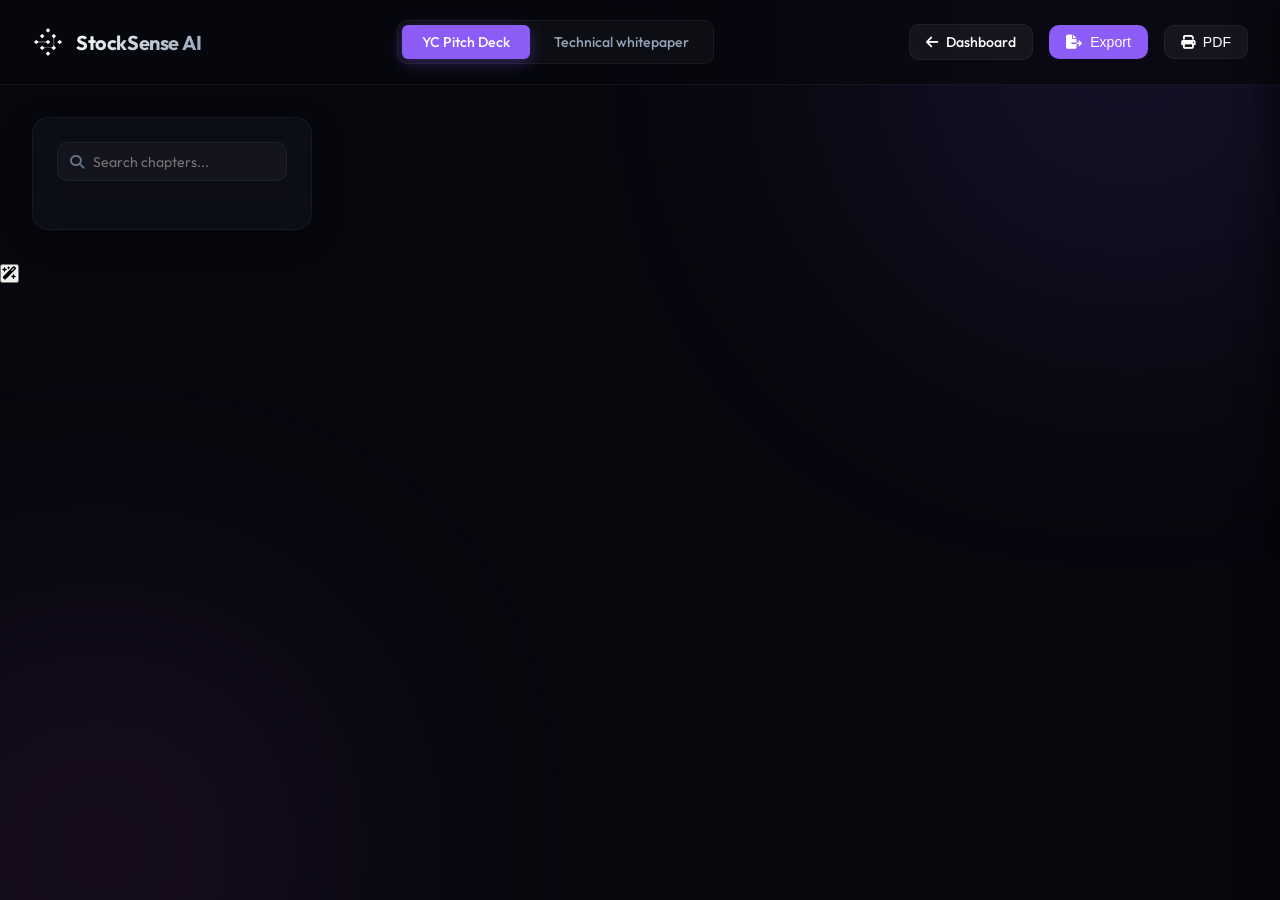
==== frontend/docs.html @ a014d1c9 "feat: implement SSE streaming AI chatbot guide with glassmorphic UI and session persistence" ====
<!DOCTYPE html>
<html lang="en">
<head>
    <meta charset="UTF-8">
    <meta name="viewport" content="width=device-width, initial-scale=1.0">
    <title>StockSense AI — Live Documentation &amp; Pitch Deck</title>
    <link rel="icon" type="image/svg+xml" href="assets/logo/StockSense%20AI.svg">
    <!-- Fonts & Icons -->
    <link href="https://fonts.googleapis.com/css2?family=Outfit:wght@300;400;500;600;700&display=swap" rel="stylesheet">
    <link rel="stylesheet" href="https://cdnjs.cloudflare.com/ajax/libs/font-awesome/6.4.0/css/all.min.css">
    
    <style>
        :root {
            --bg-dark: #07080e;
            --panel-dark: rgba(15, 17, 26, 0.7);
            --panel-border: rgba(255, 255, 255, 0.05);
            --accent-primary: #8b5cf6;
            --accent-secondary: #d946ef;
            --text-primary: #ffffff;
            --text-secondary: #94a3b8;
            --text-muted: #64748b;
            --radius-lg: 16px;
            --radius-md: 10px;
            --radius-sm: 6px;
            --shadow-glow: 0 0 30px rgba(139, 92, 246, 0.25);
            --transition-smooth: all 0.3s cubic-bezier(0.4, 0, 0.2, 1);
        }

        * {
            box-sizing: border-box;
            margin: 0;
            padding: 0;
        }

        body {
            font-family: 'Outfit', sans-serif;
            background-color: var(--bg-dark);
            color: var(--text-primary);
            overflow-x: hidden;
            min-height: 100vh;
        }

        /* Ambient Glowing Background Blobs */
        .glow-blobs {
            position: fixed;
            top: 0;
            left: 0;
            width: 100%;
            height: 100%;
            z-index: -1;
            pointer-events: none;
            overflow: hidden;
        }

        .blob {
            position: absolute;
            border-radius: 50%;
            filter: blur(140px);
            opacity: 0.15;
        }

        .blob-1 {
            width: 500px;
            height: 500px;
            background: var(--accent-primary);
            top: -200px;
            right: -100px;
            animation: float 20s infinite alternate;
        }

        .blob-2 {
            width: 400px;
            height: 400px;
            background: var(--accent-secondary);
            bottom: -150px;
            left: -100px;
            animation: float 15s infinite alternate-reverse;
        }

        @keyframes float {
            0% { transform: translate(0, 0) scale(1); }
            100% { transform: translate(50px, 50px) scale(1.15); }
        }

        /* Glassmorphism Common Styles */
        .glass {
            background: var(--panel-dark);
            border: 1px solid var(--panel-border);
            backdrop-filter: blur(16px);
            -webkit-backdrop-filter: blur(16px);
            border-radius: var(--radius-lg);
            box-shadow: 0 8px 32px 0 rgba(0, 0, 0, 0.37);
        }

        /* Header UI */
        header {
            position: sticky;
            top: 0;
            width: 100%;
            z-index: 50;
            padding: 1.25rem 2rem;
            display: flex;
            justify-content: space-between;
            align-items: center;
            border-bottom: 1px solid var(--panel-border);
            background: rgba(7, 8, 14, 0.7);
            backdrop-filter: blur(16px);
        }

        .logo-area {
            display: flex;
            align-items: center;
            gap: 0.75rem;
            text-decoration: none;
            color: var(--text-primary);
        }

        .logo-area img {
            width: 32px;
            height: 32px;
        }

        .logo-area h1 {
            font-size: 1.25rem;
            font-weight: 700;
            letter-spacing: -0.02em;
            background: linear-gradient(135deg, #fff, var(--text-secondary));
            -webkit-background-clip: text;
            -webkit-text-fill-color: transparent;
        }

        .mode-selector {
            display: flex;
            background: rgba(255, 255, 255, 0.03);
            border: 1px solid var(--panel-border);
            padding: 0.25rem;
            border-radius: var(--radius-md);
            gap: 0.25rem;
        }

        .mode-btn {
            background: transparent;
            border: none;
            color: var(--text-secondary);
            font-family: inherit;
            font-size: 0.88rem;
            font-weight: 500;
            padding: 0.5rem 1.25rem;
            border-radius: var(--radius-sm);
            cursor: pointer;
            transition: var(--transition-smooth);
        }

        .mode-btn.active {
            background: var(--accent-primary);
            color: var(--text-primary);
            box-shadow: 0 4px 15px rgba(139, 92, 246, 0.3);
        }

        .header-actions {
            display: flex;
            align-items: center;
            gap: 1rem;
        }

        .action-btn {
            background: rgba(255, 255, 255, 0.05);
            border: 1px solid var(--panel-border);
            color: var(--text-primary);
            padding: 0.5rem 1rem;
            font-size: 0.88rem;
            font-weight: 500;
            border-radius: var(--radius-md);
            cursor: pointer;
            display: flex;
            align-items: center;
            gap: 0.5rem;
            transition: var(--transition-smooth);
            text-decoration: none;
        }

        .action-btn:hover {
            background: rgba(255, 255, 255, 0.1);
            border-color: rgba(255, 255, 255, 0.15);
            transform: translateY(-2px);
        }

        .action-btn.primary {
            background: var(--accent-primary);
            border-color: transparent;
        }

        .action-btn.primary:hover {
            background: #7c3aed;
            box-shadow: var(--shadow-glow);
        }

        .admin-trigger {
            width: 38px;
            height: 38px;
            border-radius: 50%;
            display: none; /* Injected if role=admin */
            align-items: center;
            justify-content: center;
            background: rgba(139, 92, 246, 0.1);
            border: 1px solid rgba(139, 92, 246, 0.3);
            color: var(--accent-primary);
            cursor: pointer;
            transition: var(--transition-smooth);
        }

        .admin-trigger:hover {
            transform: rotate(30deg);
            background: rgba(139, 92, 246, 0.2);
        }

        /* Dual Pane Layout */
        .container {
            max-width: 1440px;
            margin: 2rem auto;
            padding: 0 2rem;
            display: grid;
            grid-template-columns: 280px 1fr;
            gap: 2rem;
            align-items: start;
        }

        /* Left Column Sidebar */
        .sidebar {
            position: sticky;
            top: 5rem;
            padding: 1.5rem;
            display: flex;
            flex-direction: column;
            gap: 1.5rem;
            max-height: calc(100vh - 7rem);
            overflow-y: auto;
        }

        .search-box {
            position: relative;
        }

        .search-box input {
            width: 100%;
            background: rgba(255, 255, 255, 0.03);
            border: 1px solid var(--panel-border);
            padding: 0.6rem 1rem 0.6rem 2.2rem;
            border-radius: var(--radius-md);
            color: var(--text-primary);
            font-family: inherit;
            font-size: 0.88rem;
            outline: none;
            transition: var(--transition-smooth);
        }

        .search-box input:focus {
            border-color: var(--accent-primary);
            box-shadow: 0 0 10px rgba(139, 92, 246, 0.15);
        }

        .search-box i {
            position: absolute;
            left: 0.8rem;
            top: 50%;
            transform: translateY(-50%);
            color: var(--text-muted);
            font-size: 0.88rem;
        }

        .sidebar-nav {
            list-style: none;
            display: flex;
            flex-direction: column;
            gap: 0.25rem;
        }

        .nav-link {
            display: flex;
            align-items: center;
            gap: 0.75rem;
            color: var(--text-secondary);
            text-decoration: none;
            font-size: 0.88rem;
            font-weight: 500;
            padding: 0.6rem 0.8rem;
            border-radius: var(--radius-sm);
            cursor: pointer;
            transition: var(--transition-smooth);
            border-left: 2px solid transparent;
        }

        .nav-link:hover {
            color: var(--text-primary);
            background: rgba(255, 255, 255, 0.02);
        }

        .nav-link.active {
            color: var(--text-primary);
            background: rgba(139, 92, 246, 0.08);
            border-left-color: var(--accent-primary);
        }

        /* Right Column Content Stack */
        .content-area {
            display: flex;
            flex-direction: column;
            gap: 2rem;
        }

        .chapter-card {
            padding: 2.5rem;
            position: relative;
            scroll-margin-top: 6rem;
            transition: var(--transition-smooth);
        }

        .chapter-card:hover {
            border-color: rgba(255, 255, 255, 0.08);
        }

        .chapter-header {
            display: flex;
            justify-content: space-between;
            align-items: center;
            margin-bottom: 1.5rem;
            padding-bottom: 0.75rem;
            border-bottom: 1px solid rgba(255, 255, 255, 0.04);
        }

        .chapter-header h2 {
            font-size: 1.5rem;
            font-weight: 600;
            letter-spacing: -0.02em;
            background: linear-gradient(135deg, #fff, #94a3b8);
            -webkit-background-clip: text;
            -webkit-text-fill-color: transparent;
        }

        .chapter-meta {
            font-size: 0.75rem;
            color: var(--text-muted);
            display: flex;
            align-items: center;
            gap: 0.5rem;
        }

        .chapter-body {
            font-size: 0.98rem;
            color: var(--text-secondary);
            line-height: 1.65;
        }

        .chapter-body p {
            margin-bottom: 1.25rem;
        }

        .chapter-body p:last-child {
            margin-bottom: 0;
        }

        /* Live Sync Metrics Panel */
        .live-sync-panel {
            margin-top: 1.5rem;
            padding: 1.5rem;
            background: rgba(139, 92, 246, 0.03);
            border: 1px solid rgba(139, 92, 246, 0.1);
            border-radius: var(--radius-md);
        }

        .live-sync-header {
            display: flex;
            justify-content: space-between;
            align-items: center;
            margin-bottom: 1rem;
        }

        .live-sync-header h4 {
            font-size: 0.88rem;
            color: var(--accent-primary);
            text-transform: uppercase;
            letter-spacing: 0.05em;
            display: flex;
            align-items: center;
            gap: 0.5rem;
        }

        .live-indicator-dot {
            width: 8px;
            height: 8px;
            background-color: #10b981;
            border-radius: 50%;
            box-shadow: 0 0 10px #10b981;
            animation: pulse-green 2s infinite;
        }

        @keyframes pulse-green {
            0% { transform: scale(0.95); box-shadow: 0 0 0 0 rgba(16, 185, 129, 0.7); }
            70% { transform: scale(1); box-shadow: 0 0 0 6px rgba(16, 185, 129, 0); }
            100% { transform: scale(0.95); box-shadow: 0 0 0 0 rgba(16, 185, 129, 0); }
        }

        .live-grid {
            display: grid;
            grid-template-columns: repeat(auto-fit, minmax(180px, 1fr));
            gap: 1rem;
        }

        .live-card {
            background: rgba(255, 255, 255, 0.02);
            border: 1px solid rgba(255, 255, 255, 0.04);
            padding: 1rem;
            border-radius: var(--radius-sm);
            text-align: center;
        }

        .live-card-val {
            font-size: 1.5rem;
            font-weight: 700;
            color: var(--text-primary);
            margin-bottom: 0.25rem;
        }

        .live-card-lbl {
            font-size: 0.75rem;
            color: var(--text-muted);
            text-transform: uppercase;
            letter-spacing: 0.02em;
        }

        /* SVG Architecture Diagram styling */
        .diagram-container {
            margin-top: 1.5rem;
            background: rgba(255, 255, 255, 0.01);
            border: 1px solid rgba(255, 255, 255, 0.04);
            border-radius: var(--radius-md);
            padding: 1.5rem;
            display: flex;
            justify-content: center;
            overflow-x: auto;
        }

        .arch-diagram {
            width: 100%;
            max-width: 650px;
            height: auto;
        }

        .arch-box {
            fill: rgba(15, 17, 26, 0.9);
            stroke: var(--panel-border);
            stroke-width: 1.5px;
            rx: 6;
        }

        .arch-box.active {
            stroke: var(--accent-primary);
            fill: rgba(139, 92, 246, 0.05);
        }

        .arch-text {
            fill: var(--text-secondary);
            font-size: 11px;
            font-family: inherit;
            text-anchor: middle;
            dominant-baseline: middle;
        }

        .arch-text.title {
            fill: var(--text-primary);
            font-weight: 600;
            font-size: 13px;
        }

        .arch-line {
            stroke: var(--text-muted);
            stroke-width: 1.5px;
            fill: none;
            stroke-dasharray: 4,4;
        }

        .arch-line.active {
            stroke: var(--accent-secondary);
            stroke-dasharray: none;
        }

        /* Team Section UI */
        .team-grid {
            display: grid;
            grid-template-columns: repeat(auto-fit, minmax(220px, 1fr));
            gap: 1.5rem;
            margin-top: 1.5rem;
        }

        .team-card {
            background: rgba(255, 255, 255, 0.01);
            border: 1px solid rgba(255, 255, 255, 0.03);
            border-radius: var(--radius-md);
            padding: 1.5rem;
            text-align: center;
            transition: var(--transition-smooth);
            display: flex;
            flex-direction: column;
            align-items: center;
            gap: 0.75rem;
        }

        .team-card:hover {
            transform: translateY(-4px);
            border-color: rgba(139, 92, 246, 0.2);
            background: rgba(139, 92, 246, 0.02);
        }

        .team-avatar-container {
            width: 90px;
            height: 90px;
            border-radius: 50%;
            overflow: hidden;
            border: 2px solid var(--panel-border);
            display: flex;
            align-items: center;
            justify-content: center;
            background: rgba(255,255,255,0.03);
            transition: var(--transition-smooth);
        }

        .team-card:hover .team-avatar-container {
            border-color: var(--accent-primary);
            box-shadow: 0 0 15px rgba(139, 92, 246, 0.2);
        }

        .team-avatar {
            width: 100%;
            height: 100%;
            object-fit: cover;
        }

        .team-avatar-fallback {
            font-size: 2.2rem;
            color: var(--text-muted);
        }

        .team-name {
            font-size: 1.05rem;
            font-weight: 600;
            color: var(--text-primary);
        }

        .team-role {
            font-size: 0.8rem;
            color: var(--accent-primary);
            font-weight: 500;
            background: rgba(139, 92, 246, 0.08);
            padding: 0.2rem 0.6rem;
            border-radius: var(--radius-sm);
        }

        .team-email {
            font-size: 0.78rem;
            color: var(--text-muted);
            text-decoration: none;
            transition: var(--transition-smooth);
            display: flex;
            align-items: center;
            gap: 0.35rem;
        }

        .team-email:hover {
            color: var(--text-primary);
        }

        /* Locked Screen Overlay */
        .locked-overlay {
            position: fixed;
            top: 0;
            left: 0;
            width: 100%;
            height: 100%;
            background: var(--bg-dark);
            z-index: 1000;
            display: none; /* Shown dynamically if status=locked */
            align-items: center;
            justify-content: center;
            padding: 2rem;
        }

        .locked-card {
            max-width: 550px;
            width: 100%;
            padding: 3rem;
            text-align: center;
            position: relative;
            overflow: hidden;
            animation: scale-up 0.5s cubic-bezier(0.34, 1.56, 0.64, 1);
        }

        .locked-glow {
            position: absolute;
            width: 150px;
            height: 150px;
            background: var(--accent-primary);
            border-radius: 50%;
            filter: blur(50px);
            opacity: 0.2;
            top: -50px;
            left: 50%;
            transform: translateX(-50%);
        }

        @keyframes scale-up {
            0% { opacity: 0; transform: scale(0.9); }
            100% { opacity: 1; transform: scale(1); }
        }

        .locked-icon {
            font-size: 3.5rem;
            background: linear-gradient(135deg, var(--accent-primary), var(--accent-secondary));
            -webkit-background-clip: text;
            -webkit-text-fill-color: transparent;
            margin-bottom: 1.5rem;
            filter: drop-shadow(0 0 10px rgba(139, 92, 246, 0.4));
        }

        .locked-card h2 {
            font-size: 1.75rem;
            font-weight: 700;
            margin-bottom: 1rem;
            letter-spacing: -0.02em;
        }

        .locked-card p {
            color: var(--text-secondary);
            font-size: 0.95rem;
            line-height: 1.6;
            margin-bottom: 2rem;
        }

        .countdown-grid {
            display: grid;
            grid-template-columns: repeat(4, 1fr);
            gap: 1rem;
            margin-bottom: 2rem;
        }

        .countdown-box {
            background: rgba(255, 255, 255, 0.02);
            border: 1px solid var(--panel-border);
            padding: 0.75rem;
            border-radius: var(--radius-md);
        }

        .countdown-num {
            font-size: 1.75rem;
            font-weight: 700;
            color: var(--text-primary);
        }

        .countdown-lbl {
            font-size: 0.68rem;
            color: var(--text-muted);
            text-transform: uppercase;
            margin-top: 0.25rem;
        }

        .locked-footer {
            font-size: 0.78rem;
            color: var(--text-muted);
            display: flex;
            align-items: center;
            justify-content: center;
            gap: 0.5rem;
        }

        /* Admin Slideout Panel */
        .admin-sidebar {
            position: fixed;
            top: 0;
            right: -450px;
            width: 450px;
            height: 100%;
            background: rgba(10, 11, 18, 0.92);
            border-left: 1px solid var(--panel-border);
            backdrop-filter: blur(20px);
            z-index: 100;
            transition: right 0.4s cubic-bezier(0.16, 1, 0.3, 1);
            padding: 2rem;
            overflow-y: auto;
            box-shadow: -10px 0 30px rgba(0,0,0,0.5);
        }

        .admin-sidebar.open {
            right: 0;
        }

        .admin-header {
            display: flex;
            justify-content: space-between;
            align-items: center;
            margin-bottom: 2rem;
            padding-bottom: 1rem;
            border-bottom: 1px solid var(--panel-border);
        }

        .admin-header h3 {
            font-size: 1.2rem;
            display: flex;
            align-items: center;
            gap: 0.5rem;
        }

        .close-admin-btn {
            background: transparent;
            border: none;
            color: var(--text-secondary);
            cursor: pointer;
            font-size: 1.1rem;
            transition: var(--transition-smooth);
        }

        .close-admin-btn:hover {
            color: var(--text-primary);
        }

        .admin-section {
            margin-bottom: 2rem;
        }

        .admin-section h4 {
            font-size: 0.9rem;
            color: var(--accent-primary);
            text-transform: uppercase;
            letter-spacing: 0.05em;
            margin-bottom: 1rem;
        }

        .form-group {
            margin-bottom: 1.25rem;
        }

        .form-group label {
            display: block;
            font-size: 0.8rem;
            color: var(--text-secondary);
            margin-bottom: 0.5rem;
        }

        .admin-input, .admin-select, .admin-textarea {
            width: 100%;
            background: rgba(255, 255, 255, 0.03);
            border: 1px solid var(--panel-border);
            border-radius: var(--radius-sm);
            color: var(--text-primary);
            font-family: inherit;
            font-size: 0.88rem;
            padding: 0.6rem 0.8rem;
            outline: none;
            transition: var(--transition-smooth);
        }

        .admin-input:focus, .admin-select:focus, .admin-textarea:focus {
            border-color: var(--accent-primary);
        }

        .admin-textarea {
            min-height: 120px;
            resize: vertical;
        }

        .toggle-switch {
            display: flex;
            align-items: center;
            justify-content: space-between;
            background: rgba(255,255,255,0.01);
            border: 1px solid var(--panel-border);
            padding: 0.75rem 1rem;
            border-radius: var(--radius-md);
            margin-bottom: 1rem;
        }

        .toggle-switch-lbl {
            font-size: 0.88rem;
            font-weight: 500;
        }

        .switch-input {
            position: relative;
            width: 44px;
            height: 22px;
            -webkit-appearance: none;
            outline: none;
            background: rgba(255, 255, 255, 0.1);
            border-radius: 20px;
            cursor: pointer;
            transition: var(--transition-smooth);
        }

        .switch-input:checked {
            background: var(--accent-primary);
        }

        .switch-input::before {
            content: '';
            position: absolute;
            width: 18px;
            height: 18px;
            border-radius: 50%;
            top: 2px;
            left: 2px;
            background: #fff;
            transition: var(--transition-smooth);
        }

        .switch-input:checked::before {
            left: 24px;
        }

        .toast {
            position: fixed;
            bottom: 2rem;
            right: 2rem;
            padding: 1rem 1.5rem;
            background: rgba(15, 17, 26, 0.95);
            border: 1px solid var(--panel-border);
            border-radius: var(--radius-md);
            color: #fff;
            display: flex;
            align-items: center;
            gap: 0.75rem;
            z-index: 2000;
            box-shadow: 0 10px 30px rgba(0,0,0,0.5);
            transform: translateY(100px);
            opacity: 0;
            transition: var(--transition-smooth);
        }

        .toast.show {
            transform: translateY(0);
            opacity: 1;
        }

        .toast.success { border-left: 3px solid #10b981; }
        .toast.error { border-left: 3px solid #ef4444; }

        /* Feature Matrix Badge elements */
        .matrix-table {
            width: 100%;
            border-collapse: collapse;
            margin-top: 1rem;
        }

        .matrix-table th, .matrix-table td {
            text-align: left;
            padding: 0.75rem 1rem;
            border-bottom: 1px solid rgba(255, 255, 255, 0.04);
            font-size: 0.88rem;
        }

        .matrix-table th {
            color: var(--text-primary);
            font-weight: 600;
            background: rgba(255, 255, 255, 0.01);
        }

        .matrix-badge {
            font-size: 0.7rem;
            font-weight: 600;
            text-transform: uppercase;
            padding: 0.15rem 0.5rem;
            border-radius: 4px;
            display: inline-block;
        }

        .matrix-badge.live { background: rgba(16, 185, 129, 0.1); color: #10b981; border: 1px solid rgba(16, 185, 129, 0.2); }
        .matrix-badge.beta { background: rgba(245, 158, 11, 0.1); color: #f59e0b; border: 1px solid rgba(245, 158, 11, 0.2); }
        .matrix-badge.planned { background: rgba(139, 92, 246, 0.1); color: #a78bfa; border: 1px solid rgba(139, 92, 246, 0.2); }

        /* Reorder panel helper list */
        .reorder-list-item {
            display: flex;
            justify-content: space-between;
            align-items: center;
            background: rgba(255,255,255,0.02);
            border: 1px solid var(--panel-border);
            padding: 0.5rem 0.75rem;
            border-radius: var(--radius-sm);
            margin-bottom: 0.5rem;
            font-size: 0.85rem;
        }

        .reorder-arrows {
            display: flex;
            gap: 0.5rem;
        }

        .reorder-arrow-btn {
            background: transparent;
            border: none;
            color: var(--text-secondary);
            cursor: pointer;
            padding: 0.2rem;
            transition: var(--transition-smooth);
        }

        .reorder-arrow-btn:hover {
            color: var(--accent-primary);
        }

        /* Save & Publish tab system inside Admin Editor */
        .editor-tabs {
            display: flex;
            gap: 0.5rem;
            margin-bottom: 0.75rem;
        }

        .editor-tab {
            background: transparent;
            border: none;
            color: var(--text-muted);
            font-size: 0.78rem;
            font-weight: 600;
            text-transform: uppercase;
            padding: 0.3rem 0.6rem;
            cursor: pointer;
            transition: var(--transition-smooth);
            border-bottom: 2px solid transparent;
        }

        .editor-tab.active {
            color: var(--accent-primary);
            border-bottom-color: var(--accent-primary);
        }

        /* Print styling optimized for whitepaper export */
        @media print {
            body {
                background: #fff !important;
                color: #000 !important;
            }

            header, .sidebar, .glow-blobs, .action-btn, .admin-trigger, .live-sync-panel, .admin-sidebar, .locked-overlay {
                display: none !important;
            }

            .container {
                display: block !important;
                max-width: 100% !important;
                margin: 0 !important;
                padding: 0 !important;
            }

            .chapter-card {
                background: transparent !important;
                border: none !important;
                box-shadow: none !important;
                padding: 0 !important;
                margin-bottom: 3rem !important;
                page-break-inside: avoid;
            }

            .chapter-header h2 {
                background: none !important;
                -webkit-text-fill-color: initial !important;
                color: #000 !important;
                font-size: 20pt !important;
                border-bottom: 2px solid #000 !important;
                padding-bottom: 0.5rem !important;
            }

            .chapter-body {
                color: #333 !important;
                font-size: 11pt !important;
                line-height: 1.5 !important;
            }

            .matrix-badge {
                border: 1px solid #000 !important;
                color: #000 !important;
                background: transparent !important;
            }

            .team-card {
                border: 1px solid #ccc !important;
                background: transparent !important;
                page-break-inside: avoid;
            }

            .team-role {
                border: 1px solid #000 !important;
                color: #000 !important;
                background: transparent !important;
            }
        }

        /* Mobile responsiveness */
        @media (max-width: 992px) {
            .container {
                grid-template-columns: 1fr;
            }

            .sidebar {
                position: relative;
                top: 0;
                max-height: none;
                margin-bottom: 1.5rem;
            }

            header {
                padding: 1rem;
                flex-direction: column;
                gap: 1rem;
            }

            .header-actions {
                width: 100%;
                justify-content: space-between;
            }
        }
        
        @media (max-width: 480px) {
            .admin-sidebar {
                width: 100%;
                right: -100%;
        }

        /* ==========================================
           AI Help Chatbot Premium Glassmorphic Styles
           ========================================== */
        .ai-help-container {
            position: fixed;
            bottom: 2rem;
            right: 2rem;
            z-index: 1000;
            font-family: 'Outfit', sans-serif;
        }

        .ai-help-toggle {
            width: 60px;
            height: 60px;
            border-radius: 50%;
            background: linear-gradient(135deg, var(--accent-primary, #8b5cf6), var(--accent-secondary, #d946ef));
            border: none;
            color: #fff;
            font-size: 1.5rem;
            cursor: pointer;
            box-shadow: 0 8px 32px 0 rgba(139, 92, 246, 0.4);
            display: flex;
            align-items: center;
            justify-content: center;
            transition: all 0.3s cubic-bezier(0.4, 0, 0.2, 1);
        }

        .ai-help-toggle:hover {
            transform: scale(1.1) rotate(15deg);
            box-shadow: 0 12px 40px 0 rgba(139, 92, 246, 0.6);
        }

        .ai-help-panel {
            position: absolute;
            bottom: 80px;
            right: 0;
            width: 380px;
            height: 520px;
            display: flex;
            flex-direction: column;
            background: rgba(15, 17, 26, 0.85) !important;
            border: 1px solid rgba(255, 255, 255, 0.08) !important;
            backdrop-filter: blur(24px) !important;
            -webkit-backdrop-filter: blur(24px) !important;
            border-radius: var(--radius-lg, 16px);
            box-shadow: 0 15px 45px rgba(0, 0, 0, 0.5) !important;
            overflow: hidden;
            animation: aiHelpFadeIn 0.3s cubic-bezier(0.16, 1, 0.3, 1) both;
        }

        @keyframes aiHelpFadeIn {
            from { opacity: 0; transform: translateY(20px) scale(0.95); }
            to { opacity: 1; transform: translateY(0) scale(1); }
        }

        .ai-help-header {
            padding: 1.25rem;
            border-bottom: 1px solid rgba(255, 255, 255, 0.06);
            display: flex;
            justify-content: space-between;
            align-items: center;
        }

        .ai-help-title-wrapper {
            display: flex;
            align-items: center;
            gap: 0.75rem;
        }

        .ai-help-avatar {
            width: 38px;
            height: 38px;
            border-radius: 50%;
            background: rgba(139, 92, 246, 0.15);
            border: 1px solid rgba(139, 92, 246, 0.3);
            color: var(--accent-primary, #8b5cf6);
            display: flex;
            align-items: center;
            justify-content: center;
            font-size: 1.1rem;
        }

        .ai-help-title {
            margin: 0;
            font-size: 0.95rem;
            font-weight: 600;
            color: #fff;
        }

        .ai-help-subtitle {
            font-size: 0.75rem;
            color: var(--text-muted, #64748b);
            display: flex;
            align-items: center;
            gap: 0.35rem;
            margin-top: 0.1rem;
        }

        .ai-help-status-dot {
            width: 6px;
            height: 6px;
            background-color: #10b981;
            border-radius: 50%;
            display: inline-block;
            box-shadow: 0 0 8px #10b981;
        }

        .ai-help-close-btn {
            background: transparent;
            border: none;
            color: var(--text-muted, #64748b);
            cursor: pointer;
            font-size: 1.1rem;
            transition: color 0.2s;
            padding: 0.2rem;
        }

        .ai-help-close-btn:hover {
            color: #fff;
        }

        .ai-help-messages {
            flex: 1;
            padding: 1.25rem;
            overflow-y: auto;
            display: flex;
            flex-direction: column;
            gap: 1rem;
            scrollbar-width: thin;
        }

        .ai-help-messages::-webkit-scrollbar {
            width: 6px;
        }

        .ai-help-messages::-webkit-scrollbar-track {
            background: transparent;
        }

        .ai-help-messages::-webkit-scrollbar-thumb {
            background: rgba(255, 255, 255, 0.08);
            border-radius: 3px;
        }

        .ai-help-message {
            display: flex;
            flex-direction: column;
            max-width: 85%;
        }

        .ai-help-message.user {
            align-self: flex-end;
        }

        .ai-help-message.assistant {
            align-self: flex-start;
        }

        .ai-help-bubble {
            padding: 0.8rem 1rem;
            border-radius: 14px;
            font-size: 0.88rem;
            line-height: 1.5;
            word-break: break-word;
        }

        .ai-help-message.user .ai-help-bubble {
            background: var(--accent-primary, #8b5cf6);
            color: #fff;
            border-bottom-right-radius: 2px;
        }

        .ai-help-message.assistant .ai-help-bubble {
            background: rgba(255, 255, 255, 0.04);
            border: 1px solid rgba(255, 255, 255, 0.05);
            color: var(--text-secondary, #94a3b8);
            border-bottom-left-radius: 2px;
        }

        /* Streaming Typing Indicator */
        .ai-help-typing-indicator {
            display: flex;
            gap: 0.35rem;
            padding: 0.4rem 0.6rem;
        }

        .ai-help-dot {
            width: 6px;
            height: 6px;
            background: var(--text-muted, #64748b);
            border-radius: 50%;
            animation: aiHelpBlink 1.4s infinite both;
        }

        .ai-help-dot:nth-child(2) { animation-delay: 0.2s; }
        .ai-help-dot:nth-child(3) { animation-delay: 0.4s; }

        @keyframes aiHelpBlink {
            0%, 100% { opacity: 0.2; transform: scale(0.8); }
            50% { opacity: 1; transform: scale(1.2); }
        }

        .ai-help-suggestions {
            padding: 0.5rem 1rem;
            display: flex;
            gap: 0.5rem;
            overflow-x: auto;
            scrollbar-width: none;
            flex-wrap: nowrap;
        }

        .ai-help-suggestions::-webkit-scrollbar {
            display: none;
        }

        .ai-help-chip {
            flex-shrink: 0;
            background: rgba(255, 255, 255, 0.03);
            border: 1px solid rgba(255, 255, 255, 0.06);
            color: var(--text-secondary, #94a3b8);
            font-size: 0.78rem;
            padding: 0.4rem 0.75rem;
            border-radius: 20px;
            cursor: pointer;
            font-family: inherit;
            transition: all 0.2s ease;
        }

        .ai-help-chip:hover {
            background: rgba(139, 92, 246, 0.08);
            border-color: rgba(139, 92, 246, 0.25);
            color: #fff;
            transform: translateY(-1px);
        }

        .ai-help-input-area {
            padding: 1rem;
            border-top: 1px solid rgba(255, 255, 255, 0.06);
            display: flex;
            gap: 0.5rem;
            align-items: center;
        }

        .ai-help-input {
            flex: 1;
            background: rgba(255, 255, 255, 0.03);
            border: 1px solid rgba(255, 255, 255, 0.06);
            border-radius: var(--radius-md, 10px);
            color: #fff;
            font-family: inherit;
            font-size: 0.88rem;
            padding: 0.6rem 0.85rem;
            outline: none;
            transition: all 0.2s ease;
        }

        .ai-help-input:focus {
            border-color: var(--accent-primary, #8b5cf6);
            background: rgba(255, 255, 255, 0.05);
        }

        .ai-help-send-btn {
            width: 36px;
            height: 36px;
            border-radius: var(--radius-md, 10px);
            background: rgba(139, 92, 246, 0.12);
            border: 1px solid rgba(139, 92, 246, 0.25);
            color: var(--accent-primary, #8b5cf6);
            cursor: pointer;
            display: flex;
            align-items: center;
            justify-content: center;
            font-size: 0.95rem;
            transition: all 0.2s ease;
        }

        .ai-help-send-btn:hover {
            background: var(--accent-primary, #8b5cf6);
            color: #fff;
            box-shadow: 0 0 10px rgba(139, 92, 246, 0.3);
        }

        .ai-help-bubble strong {
            color: #fff;
            font-weight: 600;
        }

        .ai-help-bubble ul, .ai-help-bubble ol {
            margin-top: 0.5rem;
            margin-bottom: 0.5rem;
            padding-left: 1.25rem;
        }

        .ai-help-bubble li {
            margin-bottom: 0.35rem;
        }

        .ai-help-bubble p {
            margin-bottom: 0.5rem;
        }

        .ai-help-bubble p:last-child {
            margin-bottom: 0;
        }

        @media (max-width: 480px) {
            .ai-help-panel {
                width: calc(100vw - 2rem);
                height: 480px;
                right: -1rem;
                bottom: 70px;
            }
        }
    </style>
</head>
<body>

    <!-- Glowing Background blobs -->
    <div class="glow-blobs">
        <div class="blob blob-1"></div>
        <div class="blob blob-2"></div>
    </div>

    <!-- Header -->
    <header>
        <a href="/" class="logo-area">
            <img src="assets/logo/StockSense%20AI.svg" alt="StockSense AI Logo">
            <h1>StockSense AI</h1>
        </a>

        <div class="mode-selector">
            <button class="mode-btn active" id="btnPitchMode" onclick="switchMode('pitch')">YC Pitch Deck</button>
            <button class="mode-btn" id="btnTechMode" onclick="switchMode('tech')">Technical whitepaper</button>
        </div>

        <div class="header-actions">
            <a href="/" class="action-btn"><i class="fa-solid fa-arrow-left"></i> Dashboard</a>
            <button class="action-btn primary" id="exportMarkdownBtn"><i class="fa-solid fa-file-export"></i> Export</button>
            <button class="action-btn" id="exportPdfBtn"><i class="fa-solid fa-print"></i> PDF</button>
            <div class="admin-trigger" id="adminTrigger" onclick="toggleAdminSidebar()"><i class="fa-solid fa-gear"></i></div>
        </div>
    </header>

    <!-- Main Container -->
    <div class="container">
        
        <!-- Sidebar Column -->
        <aside class="sidebar glass" id="sidebar">
            <div class="search-box">
                <i class="fa-solid fa-magnifying-glass"></i>
                <input type="text" id="searchInput" placeholder="Search chapters..." oninput="handleSearch()">
            </div>
            
            <ul class="sidebar-nav" id="sidebarNav">
                <!-- Injected dynamically based on active category -->
            </ul>
        </aside>

        <!-- Content Column -->
        <main class="content-area" id="contentArea">
            <!-- Dynamic chapters stack injected here -->
        </main>
    </div>

    <!-- Locked State Overlay Cover -->
    <div class="locked-overlay" id="lockedOverlay">
        <div class="locked-card glass">
            <div class="locked-glow"></div>
            <i class="fa-solid fa-lock locked-icon"></i>
            <h2>Documentation Restricted</h2>
            <p>Access is currently locked. The public preview window for this showcase is scheduled for the period below. Please contact administrators for direct credentials.</p>
            
            <div class="countdown-grid">
                <div class="countdown-box">
                    <div class="countdown-num" id="cdDays">00</div>
                    <div class="countdown-lbl">Days</div>
                </div>
                <div class="countdown-box">
                    <div class="countdown-num" id="cdHours">00</div>
                    <div class="countdown-lbl">Hours</div>
                </div>
                <div class="countdown-box">
                    <div class="countdown-num" id="cdMinutes">00</div>
                    <div class="countdown-lbl">Minutes</div>
                </div>
                <div class="countdown-box">
                    <div class="countdown-num" id="cdSeconds">00</div>
                    <div class="countdown-lbl">Seconds</div>
                </div>
            </div>

            <div class="locked-footer">
                <i class="fa-solid fa-calendar-days"></i>
                <span id="scheduledRangeText">June 10, 2026 - June 14, 2026</span>
            </div>
        </div>
    </div>

    <!-- Admin Portal slide-out -->
    <div class="admin-sidebar" id="adminSidebar">
        <div class="admin-header">
            <h3><i class="fa-solid fa-shield-halved"></i> Admin Control Panel</h3>
            <button class="close-admin-btn" onclick="toggleAdminSidebar()"><i class="fa-solid fa-xmark"></i></button>
        </div>

        <!-- 1. General Access Controls -->
        <div class="admin-section">
            <h4>Access &amp; Scheduling</h4>
            
            <div class="toggle-switch">
                <span class="toggle-switch-lbl">Public Access Toggle</span>
                <input type="checkbox" class="switch-input" id="settingIsPublic" onchange="saveAdminSettings()">
            </div>
            
            <div class="toggle-switch">
                <span class="toggle-switch-lbl">Instant Live Override</span>
                <input type="checkbox" class="switch-input" id="settingOverride" onchange="saveAdminSettings()">
            </div>

            <div class="form-group">
                <label for="settingStartTime">Scheduled Start Time</label>
                <input type="datetime-local" class="admin-input" id="settingStartTime" onchange="saveAdminSettings()">
            </div>

            <div class="form-group">
                <label for="settingEndTime">Scheduled End Time</label>
                <input type="datetime-local" class="admin-input" id="settingEndTime" onchange="saveAdminSettings()">
            </div>
        </div>

        <!-- 2. Section Editor -->
        <div class="admin-section">
            <h4>Section Manager</h4>
            
            <div class="form-group">
                <label for="editorSelectSection">Select Section to Edit</label>
                <select class="admin-select" id="editorSelectSection" onchange="loadSectionIntoEditor()">
                    <!-- Options injected dynamically -->
                </select>
            </div>

            <div class="editor-tabs">
                <button class="editor-tab active" id="tabEditDraft" onclick="switchEditorTab('draft')">Draft Workspace</button>
                <button class="editor-tab" id="tabEditLive" onclick="switchEditorTab('live')">Live Output</button>
            </div>

            <div class="form-group">
                <label for="editorTitle">Section Title</label>
                <input type="text" class="admin-input" id="editorTitle">
            </div>

            <div class="form-group">
                <label for="editorBody">Content (HTML Supported)</label>
                <textarea class="admin-textarea" id="editorBody"></textarea>
            </div>

            <div style="display: flex; gap: 0.5rem; margin-top: 1rem;">
                <button class="action-btn primary" style="flex: 1; justify-content: center;" onclick="saveEditorChanges(false)">Save Draft</button>
                <button class="action-btn" style="flex: 1; justify-content: center; background: rgba(16, 185, 129, 0.15); border-color: rgba(16, 185, 129, 0.3); color: #10b981;" onclick="saveEditorChanges(true)">Publish Live</button>
            </div>
        </div>

        <!-- 3. Drag & Reorder List -->
        <div class="admin-section">
            <h4>Display Reordering</h4>
            <div class="form-group">
                <label>Manage Ordering Sequence</label>
                <div id="reorderListContainer" style="display: flex; flex-direction: column;">
                    <!-- Sections ordered stack injected -->
                </div>
            </div>
            <button class="action-btn primary" style="width: 100%; justify-content: center;" onclick="submitDisplayOrder()">Save Ordering</button>
        </div>

        <!-- 4. Team Members list -->
        <div class="admin-section">
            <h4>Team Showcase Directory</h4>
            <div id="adminTeamList" style="margin-bottom: 1.5rem; display: flex; flex-direction: column; gap: 0.5rem;">
                <!-- Managed team items -->
            </div>
            
            <h5 style="font-size: 0.82rem; margin-bottom: 0.5rem; color: var(--text-secondary);">Add / Edit Team Member</h5>
            <input type="hidden" id="teamEditId">
            <div class="form-group">
                <label for="teamEditName">Full Name</label>
                <input type="text" class="admin-input" id="teamEditName">
            </div>
            <div class="form-group">
                <label for="teamEditRole">Role in Application</label>
                <input type="text" class="admin-input" id="teamEditRole">
            </div>
            <div class="form-group">
                <label for="teamEditEmail">Email Address</label>
                <input type="email" class="admin-input" id="teamEditEmail">
            </div>
            <div class="form-group">
                <label for="teamEditAvatar">Avatar URL (leave blank for fallback)</label>
                <input type="text" class="admin-input" id="teamEditAvatar" placeholder="e.g. assets/default_avatar.png">
            </div>
            <div style="display: flex; gap: 0.5rem;">
                <button class="action-btn primary" style="flex: 1; justify-content: center;" onclick="saveTeamMember()">Save Member</button>
                <button class="action-btn" style="background: rgba(239, 68, 68, 0.1); border-color: rgba(239, 68, 68, 0.3); color: #ef4444;" onclick="resetTeamForm()">Cancel</button>
            </div>
        </div>
    </div>

    <!-- Feedback Toast -->
    <div class="toast" id="toast">
        <i class="fa-solid fa-circle-check" id="toastIcon"></i>
        <span id="toastMessage">Saved successfully</span>
    </div>

    <!-- Scripting Core -->
    <script>
        let currentMode = 'pitch'; // 'pitch' or 'tech'
        let currentSections = [];
        let teamMembers = [];
        let appConfig = {};
        let liveStats = {};
        let searchFilter = '';
        let activeEditorTab = 'draft'; // 'draft' or 'live'
        let countdownInterval = null;

        // Retrieve token
        const jwtToken = localStorage.getItem('stockSense_jwt') || '';

        // Initialize On Load
        window.addEventListener('load', async () => {
            await fetchConfig();
            await fetchSections();
            await fetchTeam();
            await fetchLiveStats();
            
            // Start regular live sync stats interval every 15s
            setInterval(fetchLiveStats, 15000);
        });

        // Fetch Schedule & Configuration
        async function fetchConfig() {
            try {
                const res = await fetch('/api/docs/config');
                const result = await res.json();
                if (result.status === 'success') {
                    appConfig = result.config;
                    
                    // Render admin settings inside panel
                    document.getElementById('settingIsPublic').checked = appConfig.is_public === '1';
                    document.getElementById('settingOverride').checked = appConfig.override_enabled === '1';
                    
                    // Datetime pickers require matching format
                    if (appConfig.start_time) {
                        document.getElementById('settingStartTime').value = appConfig.start_time.replace(' ', 'T');
                    }
                    if (appConfig.end_time) {
                        document.getElementById('settingEndTime').value = appConfig.end_time.replace(' ', 'T');
                    }

                    // Format date string for countdown footer
                    const startStr = formatDateForCountdown(appConfig.start_time || '2026-06-10 00:00:00');
                    const endStr = formatDateForCountdown(appConfig.end_time || '2026-06-14 23:59:59');
                    document.getElementById('scheduledRangeText').textContent = `${startStr} — ${endStr}`;
                }
            } catch (err) {
                console.error("Config fetch failed", err);
            }
        }

        function formatDateForCountdown(dtStr) {
            try {
                const parts = dtStr.split(' ');
                const dateParts = parts[0].split('-');
                const year = dateParts[0];
                const monthNames = ["Jan", "Feb", "Mar", "Apr", "May", "Jun", "Jul", "Aug", "Sep", "Oct", "Nov", "Dec"];
                const month = monthNames[parseInt(dateParts[1], 10) - 1];
                const day = dateParts[2];
                return `${month} ${day}, ${year} (${parts[1].substring(0, 5)})`;
            } catch (e) {
                return dtStr;
            }
        }

        // Fetch Sections
        async function fetchSections() {
            try {
                const headers = {};
                if (jwtToken) {
                    headers['Authorization'] = `Bearer ${jwtToken}`;
                }
                const res = await fetch('/api/docs/sections', { headers });
                
                if (res.status === 403) {
                    // Restricted visitor - activate Locked Overlay countdown
                    const data = await res.json();
                    activateCountdown(data.config);
                    return;
                }
                
                const result = await res.json();
                if (result.status === 'success') {
                    currentSections = result.data;
                    
                    // Bypassed or unlocked - assure locked screen is closed
                    document.getElementById('lockedOverlay').style.display = 'none';
                    if (countdownInterval) clearInterval(countdownInterval);

                    // If role is admin, show setting gear
                    if (result.role === 'admin') {
                        document.getElementById('adminTrigger').style.display = 'flex';
                        renderAdminSectionDropdowns();
                        renderAdminReorderList();
                    }
                    
                    renderChapters();
                }
            } catch (err) {
                console.error("Failed to load sections", err);
            }
        }

        // Fetch Team Members
        async function fetchTeam() {
            try {
                const headers = {};
                if (jwtToken) headers['Authorization'] = `Bearer ${jwtToken}`;
                const res = await fetch('/api/docs/team', { headers });
                if (res.ok) {
                    const result = await res.json();
                    teamMembers = result.data || [];
                    renderAdminTeamList();
                }
            } catch (err) {
                console.error("Failed to fetch team list", err);
            }
        }

        // Fetch Live Database Stats
        async function fetchLiveStats() {
            try {
                const res = await fetch('/api/docs/live-stats');
                const result = await res.json();
                if (result.status === 'success') {
                    liveStats = result.stats;
                    
                    // Update stats counters if active in DOM
                    const userVal = document.getElementById('statTotalUsers');
                    const skuVal = document.getElementById('statTotalSKUs');
                    const stockVal = document.getElementById('statTotalUnits');
                    const forecastVal = document.getElementById('statTotalForecasts');
                    
                    if (userVal) userVal.textContent = liveStats.total_users;
                    if (skuVal) skuVal.textContent = liveStats.total_skus;
                    if (stockVal) stockVal.textContent = liveStats.total_units;
                    if (forecastVal) forecastVal.textContent = liveStats.total_forecasts;
                }
            } catch (err) {
                console.error("Live stats sync error", err);
            }
        }

        // Countdown Timer Logic
        function activateCountdown(config) {
            document.getElementById('lockedOverlay').style.display = 'flex';
            if (countdownInterval) clearInterval(countdownInterval);

            const startStr = config.start_time || '2026-06-10 00:00:00';
            
            function tick() {
                // Parse standard naive SQL time
                const targetTime = new Date(startStr.replace(' ', 'T')).getTime();
                const now = new Date().getTime();
                const delta = targetTime - now;

                if (delta <= 0) {
                    clearInterval(countdownInterval);
                    // Refresh and try loading sections
                    fetchSections();
                    return;
                }

                const days = Math.floor(delta / (1000 * 60 * 60 * 24));
                const hours = Math.floor((delta % (1000 * 60 * 60 * 24)) / (1000 * 60 * 60));
                const minutes = Math.floor((delta % (1000 * 60 * 60)) / (1000 * 60));
                const seconds = Math.floor((delta % (1000 * 60)) / 1000);

                document.getElementById('cdDays').textContent = String(days).padStart(2, '0');
                document.getElementById('cdHours').textContent = String(hours).padStart(2, '0');
                document.getElementById('cdMinutes').textContent = String(minutes).padStart(2, '0');
                document.getElementById('cdSeconds').textContent = String(seconds).padStart(2, '0');
            }

            tick();
            countdownInterval = setInterval(tick, 1000);
        }

        // Mode Navigation (Pitch vs Tech Docs)
        function switchMode(mode) {
            currentMode = mode;
            document.getElementById('btnPitchMode').classList.toggle('active', mode === 'pitch');
            document.getElementById('btnTechMode').classList.toggle('active', mode === 'tech');
            
            renderChapters();
        }

        // Render Chapters Column & Sidebar Lists
        function renderChapters() {
            const sidebarNav = document.getElementById('sidebarNav');
            const contentArea = document.getElementById('contentArea');
            
            sidebarNav.innerHTML = '';
            contentArea.innerHTML = '';

            // Filter sections matching current category (category: 'pitch' or 'tech')
            const isPitch = currentMode === 'pitch';
            const targetCategory = isPitch ? 'pitch' : 'tech';
            
            let filtered = currentSections.filter(sec => sec.category === targetCategory);

            // Filter by search keyword
            if (searchFilter) {
                const keyword = searchFilter.toLowerCase();
                filtered = filtered.filter(sec => 
                    sec.title.toLowerCase().includes(keyword) || 
                    (sec.content && sec.content.toLowerCase().includes(keyword)) ||
                    (sec.draft_content && sec.draft_content.toLowerCase().includes(keyword))
                );
            }

            if (filtered.length === 0) {
                contentArea.innerHTML = `
                    <div class="glass" style="padding: 3rem; text-align: center; color: var(--text-muted);">
                        <i class="fa-solid fa-folder-open" style="font-size: 2.5rem; margin-bottom: 1rem;"></i>
                        <p>No chapters match your search query.</p>
                    </div>
                `;
                return;
            }

            filtered.forEach((sec, index) => {
                // Determine which content to display
                // If draft exists and user is admin, show indicator or load draft
                const hasDraft = sec.draft_content !== null && sec.draft_content !== undefined;
                const isPublished = sec.is_published === 1;
                
                let bodyHtml = hasDraft ? sec.draft_content : sec.content;
                
                // If bodyHtml is markdown, let's parse basic headers, bullets, bold text, and HTML elements
                const displayHtml = parseMarkdownToHtml(bodyHtml || '');

                // 1. Append Sidebar Anchor Link
                const li = document.createElement('li');
                li.innerHTML = `
                    <a href="#sec-${sec.section_id}" class="nav-link ${index === 0 ? 'active' : ''}" id="nav-link-${sec.section_id}">
                        <i class="fa-solid fa-chevron-right" style="font-size: 0.7rem;"></i>
                        <span>${sec.title}</span>
                        ${hasDraft ? '<span style="width:6px; height:6px; border-radius:50%; background:var(--accent-secondary);" title="Draft changes exist"></span>' : ''}
                        ${!isPublished ? '<i class="fa-solid fa-eye-slash" style="font-size:0.75rem;" title="Private draft"></i>' : ''}
                    </a>
                `;
                sidebarNav.appendChild(li);

                // 2. Append Chapter card
                const card = document.createElement('section');
                card.className = 'chapter-card glass';
                card.id = `sec-${sec.section_id}`;
                
                let lastUpdatedFormatted = 'Synced';
                if (sec.last_updated) {
                    try {
                        lastUpdatedFormatted = sec.last_updated.substring(0, 16);
                    } catch(e) {}
                }

                card.innerHTML = `
                    <div class="chapter-header">
                        <h2>${sec.title}</h2>
                        <div class="chapter-meta">
                            <i class="fa-solid fa-clock"></i>
                            <span>Updated: ${lastUpdatedFormatted}</span>
                        </div>
                    </div>
                    <div class="chapter-body">
                        ${displayHtml}
                        
                        <!-- Modular Enhancements Hook -->
                        ${sec.section_id === 'team_showcase' || sec.section_id === 'tech_team' ? getTeamShowcaseHtml() : ''}
                        ${sec.section_id === 'tech_feature_matrix' ? getFeatureMatrixHtml() : ''}
                        ${sec.section_id === 'product_demo' ? getLiveDashboardPromo() : ''}
                        ${sec.section_id === 'tech_overview' ? getLiveDashboardOverview() : ''}
                        ${sec.section_id === 'tech_architecture' ? getArchitectureDiagramHtml() : ''}
                    </div>
                `;
                contentArea.appendChild(card);
            });

            // Bind click scroll actions to sidebar
            const links = document.querySelectorAll('.nav-link');
            links.forEach(link => {
                link.addEventListener('click', (e) => {
                    e.preventDefault();
                    const targetId = link.getAttribute('href');
                    const targetElement = document.querySelector(targetId);
                    if (targetElement) {
                        targetElement.scrollIntoView({ behavior: 'smooth' });
                        links.forEach(l => l.classList.remove('active'));
                        link.classList.add('active');
                    }
                });
            });

            // Intersection Observer to highlight active sidebar item on scroll
            const observerOptions = {
                root: null,
                rootMargin: '-20% 0px -60% 0px',
                threshold: 0
            };

            const observer = new IntersectionObserver((entries) => {
                entries.forEach(entry => {
                    if (entry.isIntersecting) {
                        const secId = entry.target.id;
                        links.forEach(l => {
                            const active = l.getAttribute('href') === `#${secId}`;
                            l.classList.toggle('active', active);
                        });
                    }
                });
            }, observerOptions);

            filtered.forEach(sec => {
                const el = document.getElementById(`sec-${sec.section_id}`);
                if (el) observer.observe(el);
            });
        }

        // Basic Markdown-to-HTML parser for formatted seeds representation
        function parseMarkdownToHtml(mdText) {
            if (!mdText) return '';
            
            // Escape HTML slightly to prevent injection except authorized elements
            let html = mdText
                .replace(/&/g, '&amp;')
                .replace(/</g, '&lt;')
                .replace(/>/g, '&gt;');

            // Re-allow basic tags we use for rendering structures
            html = html
                .replace(/&lt;br&gt;/g, '<br>')
                .replace(/&lt;br \/&gt;/g, '<br>')
                .replace(/&lt;b&gt;([\s\S]*?)&lt;\/b&gt;/g, '<strong>$1</strong>')
                .replace(/&lt;strong&gt;([\s\S]*?)&lt;\/strong&gt;/g, '<strong>$1</strong>')
                .replace(/&lt;ul&gt;([\s\S]*?)&lt;\/ul&gt;/g, '<ul>$1</ul>')
                .replace(/&lt;li&gt;([\s\S]*?)&lt;\/li&gt;/g, '<li>$1</li>');

            // Bullets formatting
            html = html.replace(/^\s*-\s+(.+)$/gm, '<li>$1</li>');
            html = html.replace(/(<li>.+<\/li>)/g, '<ul>$1</ul>');
            // Clean consecutive duplicated <ul> wrappers
            html = html.replace(/<\/ul>\s*<ul>/g, '');

            // Paragraph formatting
            html = html.split('\n\n').map(p => {
                if (p.trim().startsWith('<ul>') || p.trim().startsWith('<li>') || p.trim().startsWith('<br>')) {
                    return p;
                }
                return `<p>${p}</p>`;
            }).join('');

            return html;
        }

        // Search Handlers
        function handleSearch() {
            searchFilter = document.getElementById('searchInput').value;
            renderChapters();
        }

        /* 
         --- Modular UI Enhancements ---
        */
        
        // 1. Live Data Sync Stats block
        function getLiveDashboardPromo() {
            return `
                <div class="live-sync-panel">
                    <div class="live-sync-header">
                        <h4><i class="fa-solid fa-satellite-dish"></i> Live Database Node Integration</h4>
                        <div style="display:flex; align-items:center; gap:0.5rem;">
                            <div class="live-indicator-dot"></div>
                            <span style="font-size:0.75rem; color:#10b981; font-weight:600;">ACTIVE AUTO-SYNC</span>
                        </div>
                    </div>
                    <div class="live-grid">
                        <div class="live-card">
                            <div class="live-card-val" id="statTotalUsers">${liveStats.total_users || 0}</div>
                            <div class="live-card-lbl">Tenant Users</div>
                        </div>
                        <div class="live-card">
                            <div class="live-card-val" id="statTotalSKUs">${liveStats.total_skus || 0}</div>
                            <div class="live-card-lbl">SKUs Tracked</div>
                        </div>
                        <div class="live-card">
                            <div class="live-card-val" id="statTotalUnits">${liveStats.total_units || 0}</div>
                            <div class="live-card-lbl">Warehouse Stock</div>
                        </div>
                        <div class="live-card">
                            <div class="live-card-val" id="statTotalForecasts">${liveStats.total_forecasts || 0}</div>
                            <div class="live-card-lbl">Prophet Predictions</div>
                        </div>
                    </div>
                </div>
            `;
        }

        function getLiveDashboardOverview() {
            return getLiveDashboardPromo();
        }

        // 2. Interactive SVG Architecture Diagram (UI -> API -> Services -> DB)
        function getArchitectureDiagramHtml() {
            return `
                <div class="diagram-container">
                    <svg viewBox="0 0 650 300" class="arch-diagram">
                        <defs>
                            <marker id="arrow" viewBox="0 0 10 10" refX="5" refY="5" markerWidth="6" markerHeight="6" orient="auto-start-reverse">
                                <path d="M 0 0 L 10 5 L 0 10 z" fill="#8b5cf6" />
                            </marker>
                        </defs>
                        <!-- Title -->
                        <text x="325" y="25" class="arch-text title">StockSense Edge System Topology</text>
                        
                        <!-- Client Layer -->
                        <g>
                            <rect x="30" y="80" width="160" height="70" class="arch-box active" />
                            <text x="110" y="105" class="arch-text title">Edge SPA UI</text>
                            <text x="110" y="125" class="arch-text">Vanilla JS / Chart.js</text>
                        </g>

                        <!-- API Gateway -->
                        <g>
                            <rect x="245" y="80" width="160" height="70" class="arch-box active" />
                            <text x="325" y="105" class="arch-text title">FastAPI Local Core</text>
                            <text x="325" y="125" class="arch-text">Python ASGI Backend</text>
                        </g>

                        <!-- Storage Layer -->
                        <g>
                            <rect x="460" y="80" width="160" height="70" class="arch-box" />
                            <text x="540" y="105" class="arch-text title">SQLite Storage</text>
                            <text x="540" y="125" class="arch-text">Local data / users.db</text>
                        </g>

                        <!-- Predictive Service (isolated process) -->
                        <g>
                            <rect x="137" y="200" width="160" height="70" class="arch-box" />
                            <text x="217" y="225" class="arch-text title">Prophet ML Worker</text>
                            <text x="217" y="245" class="arch-text">Isolated Time-Series Fit</text>
                        </g>

                        <!-- Stateless AI Agent Gateway -->
                        <g>
                            <rect x="352" y="200" width="160" height="70" class="arch-box" />
                            <text x="432" y="225" class="arch-text title">Stateless AI Interface</text>
                            <text x="432" y="245" class="arch-text">Zero-Retention API Gateway</text>
                        </g>

                        <!-- Connections -->
                        <!-- UI -> API -->
                        <path d="M 190 115 L 245 115" class="arch-line active" marker-end="url(#arrow)" />
                        <!-- API -> DB -->
                        <path d="M 405 115 L 460 115" class="arch-line active" marker-end="url(#arrow)" />
                        <!-- API -> Prophet Worker -->
                        <path d="M 325 150 C 325 175, 217 175, 217 200" class="arch-line" marker-end="url(#arrow)" />
                        <!-- API -> Stateless LLM -->
                        <path d="M 325 150 C 325 175, 432 175, 432 200" class="arch-line" marker-end="url(#arrow)" />
                    </svg>
                </div>
            `;
        }

        // 3. Feature Matrix with Status Indicators
        function getFeatureMatrixHtml() {
            return `
                <table class="matrix-table">
                    <thead>
                        <tr>
                            <th>Module / Feature</th>
                            <th>Scope &amp; Runtime</th>
                            <th>Status Badge</th>
                        </tr>
                    </thead>
                    <tbody>
                        <tr>
                            <td><strong>Prophet Forecast Visuals</strong></td>
                            <td>Edge / Client Sandbox</td>
                            <td><span class="matrix-badge live">LIVE AUTO-SYNC</span></td>
                        </tr>
                        <tr>
                            <td><strong>SHAP Feature Driver Plots</strong></td>
                            <td>Local Python Subprocess</td>
                            <td><span class="matrix-badge live">LIVE AUTO-SYNC</span></td>
                        </tr>
                        <tr>
                            <td><strong>Stateful ML Chat Companion</strong></td>
                            <td>Stateless Secure Inferences</td>
                            <td><span class="matrix-badge live">LIVE AUTO-SYNC</span></td>
                        </tr>
                        <tr>
                            <td><strong>Dynamic Promotion Compiler</strong></td>
                            <td>Holiday &amp; Seasonality Ingestion</td>
                            <td><span class="matrix-badge live">LIVE AUTO-SYNC</span></td>
                        </tr>
                        <tr>
                            <td><strong>GraphRAG Supplier Logistics Map</strong></td>
                            <td>Cloud Sovereign Node Integration</td>
                            <td><span class="matrix-badge planned">PLANNED (Q3)</span></td>
                        </tr>
                    </tbody>
                </table>
            `;
        }

        // 4. Team Showcase UI (uniform grids, aspect ratios, email links, uniform cards)
        function getTeamShowcaseHtml() {
            if (teamMembers.length === 0) {
                return `
                    <div style="text-align:center; padding:1.5rem; color:var(--text-muted); font-size:0.88rem;">
                        Awaiting team roster compilation...
                    </div>
                `;
            }

            let html = '<div class="team-grid">';
            teamMembers.forEach(member => {
                const hasAvatar = member.avatar_url && member.avatar_url.trim() !== '';
                const avatarImg = hasAvatar ? `<img src="${member.avatar_url}" class="team-avatar" alt="${member.name}">` : '';
                const fallbackAvatar = !hasAvatar ? `<i class="fa-regular fa-user team-avatar-fallback"></i>` : '';

                html += `
                    <div class="team-card glass">
                        <div class="team-avatar-container">
                            ${avatarImg}
                            ${fallbackAvatar}
                        </div>
                        <div class="team-name">${member.name}</div>
                        <div class="team-role">${member.role}</div>
                        <a href="mailto:${member.email}" class="team-email">
                            <i class="fa-regular fa-envelope"></i>
                            <span>${member.email}</span>
                        </a>
                    </div>
                `;
            });
            html += '</div>';
            return html;
        }

        /*
         --- Admin Sidebar / Edit Portal Logic ---
        */
        
        function toggleAdminSidebar() {
            document.getElementById('adminSidebar').classList.toggle('open');
        }

        // Save access control & calendar scheduling settings
        async function saveAdminSettings() {
            const isPublic = document.getElementById('settingIsPublic').checked ? '1' : '0';
            const startVal = document.getElementById('settingStartTime').value.replace('T', ' ');
            const endVal = document.getElementById('settingEndTime').value.replace('T', ' ');
            const overrideVal = document.getElementById('settingOverride').checked ? '1' : '0';

            const payload = {
                is_public: isPublic,
                start_time: startVal || '2026-06-10 00:00:00',
                end_time: endVal || '2026-06-14 23:59:59',
                override_enabled: overrideVal
            };

            try {
                const res = await fetch('/api/docs/settings', {
                    method: 'POST',
                    headers: {
                        'Content-Type': 'application/json',
                        'Authorization': `Bearer ${jwtToken}`
                    },
                    body: JSON.stringify(payload)
                });
                
                if (res.ok) {
                    showToast('Settings saved successfully', 'success');
                    fetchConfig(); // refresh local model
                } else {
                    showToast('Failed to save settings', 'error');
                }
            } catch (err) {
                console.error("Save settings error", err);
                showToast('Connection error', 'error');
            }
        }

        // Load section select option list
        function renderAdminSectionDropdowns() {
            const select = document.getElementById('editorSelectSection');
            select.innerHTML = '';
            
            currentSections.forEach(sec => {
                const opt = document.createElement('option');
                opt.value = sec.section_id;
                opt.textContent = `[${sec.category.toUpperCase()}] — ${sec.title}`;
                select.appendChild(opt);
            });

            // Trigger load for first option
            if (currentSections.length > 0) {
                loadSectionIntoEditor();
            }
        }

        // Load targeted section values into workspace
        function loadSectionIntoEditor() {
            const secId = document.getElementById('editorSelectSection').value;
            const sec = currentSections.find(s => s.section_id === secId);
            
            if (sec) {
                document.getElementById('editorTitle').value = sec.title;
                
                // Toggle active tab workspace
                const isDraft = activeEditorTab === 'draft';
                const hasDraft = sec.draft_content !== null && sec.draft_content !== undefined;
                
                if (isDraft) {
                    document.getElementById('editorBody').value = hasDraft ? sec.draft_content : (sec.content || '');
                } else {
                    document.getElementById('editorBody').value = sec.content || '';
                }
            }
        }

        function switchEditorTab(tab) {
            activeEditorTab = tab;
            document.getElementById('tabEditDraft').classList.toggle('active', tab === 'draft');
            document.getElementById('tabEditLive').classList.toggle('active', tab === 'live');
            
            loadSectionIntoEditor();
        }

        // Submit section content changes (draft vs published)
        async function saveEditorChanges(publishNow) {
            const secId = document.getElementById('editorSelectSection').value;
            const title = document.getElementById('editorTitle').value.trim();
            const body = document.getElementById('editorBody').value;

            if (!title) {
                showToast('Title is required', 'error');
                return;
            }

            const payload = {
                title: title,
                content: publishNow ? body : '',
                draft_content: !publishNow ? body : null,
                is_published: 1,
                publish_now: publishNow
            };

            try {
                const res = await fetch(`/api/docs/sections/${secId}`, {
                    method: 'POST',
                    headers: {
                        'Content-Type': 'application/json',
                        'Authorization': `Bearer ${jwtToken}`
                    },
                    body: JSON.stringify(payload)
                });

                if (res.ok) {
                    showToast(publishNow ? 'Section published live!' : 'Draft saved successfully', 'success');
                    await fetchSections(); // Refresh full local store
                } else {
                    showToast('Failed to update section', 'error');
                }
            } catch (err) {
                console.error("Save section error", err);
                showToast('Connection error', 'error');
            }
        }

        // Render Reorder items in admin stack
        function renderAdminReorderList() {
            const list = document.getElementById('reorderListContainer');
            list.innerHTML = '';

            // Group reorder options based on current category view
            const isPitch = currentMode === 'pitch';
            const categoryFilter = isPitch ? 'pitch' : 'tech';
            
            const filtered = currentSections.filter(s => s.category === categoryFilter);

            filtered.forEach((sec, index) => {
                const item = document.createElement('div');
                item.className = 'reorder-list-item';
                item.innerHTML = `
                    <span>${sec.title}</span>
                    <div class="reorder-arrows">
                        <button class="reorder-arrow-btn" onclick="moveSectionInList('${sec.section_id}', -1)" ${index === 0 ? 'disabled' : ''}>
                            <i class="fa-solid fa-arrow-up"></i>
                        </button>
                        <button class="reorder-arrow-btn" onclick="moveSectionInList('${sec.section_id}', 1)" ${index === filtered.length - 1 ? 'disabled' : ''}>
                            <i class="fa-solid fa-arrow-down"></i>
                        </button>
                    </div>
                `;
                list.appendChild(item);
            });
        }

        // Adjust position of item in display array locally
        function moveSectionInList(secId, direction) {
            const isPitch = currentMode === 'pitch';
            const categoryFilter = isPitch ? 'pitch' : 'tech';
            
            // Extract all items of this category
            const filtered = currentSections.filter(s => s.category === categoryFilter);
            const idx = filtered.findIndex(s => s.section_id === secId);
            
            if (idx === -1) return;
            
            const targetIdx = idx + direction;
            if (targetIdx < 0 || targetIdx >= filtered.length) return;
            
            // Swap display order indices in currentSections
            const itemA = filtered[idx];
            const itemB = filtered[targetIdx];
            
            // Find global index in main array
            const globalIdxA = currentSections.findIndex(s => s.section_id === itemA.section_id);
            const globalIdxB = currentSections.findIndex(s => s.section_id === itemB.section_id);
            
            // Swap display order properties
            const tempOrder = currentSections[globalIdxA].display_order;
            currentSections[globalIdxA].display_order = currentSections[globalIdxB].display_order;
            currentSections[globalIdxB].display_order = tempOrder;
            
            // Sort primary sections list
            currentSections.sort((a,b) => a.display_order - b.display_order);
            
            renderAdminReorderList();
        }

        // Post Display orders updates to backend
        async function submitDisplayOrder() {
            const isPitch = currentMode === 'pitch';
            const categoryFilter = isPitch ? 'pitch' : 'tech';
            const orderedIds = currentSections.filter(s => s.category === categoryFilter).map(s => s.section_id);

            try {
                const res = await fetch('/api/docs/sections/reorder', {
                    method: 'POST',
                    headers: {
                        'Content-Type': 'application/json',
                        'Authorization': `Bearer ${jwtToken}`
                    },
                    body: JSON.stringify({ section_ids: orderedIds })
                });

                if (res.ok) {
                    showToast('Display sequence reordered successfully!', 'success');
                    await fetchSections(); // Sync full lists
                } else {
                    showToast('Failed to save display ordering', 'error');
                }
            } catch (err) {
                console.error("Submit order error", err);
                showToast('Connection error', 'error');
            }
        }

        // Render administrative team member lists
        function renderAdminTeamList() {
            const list = document.getElementById('adminTeamList');
            list.innerHTML = '';
            
            teamMembers.forEach(member => {
                const div = document.createElement('div');
                div.className = 'reorder-list-item';
                div.style.background = 'rgba(255,255,255,0.01)';
                div.innerHTML = `
                    <div>
                        <strong style="display:block; font-size:0.82rem;">${member.name}</strong>
                        <span style="font-size:0.75rem; color:var(--text-muted);">${member.role}</span>
                    </div>
                    <div style="display:flex; gap:0.25rem;">
                        <button class="reorder-arrow-btn" onclick="loadTeamMemberIntoForm(${member.id})" title="Edit"><i class="fa-solid fa-pen"></i></button>
                        <button class="reorder-arrow-btn" style="color:var(--text-muted);" onclick="deleteTeamMember(${member.id})" title="Delete"><i class="fa-solid fa-trash"></i></button>
                    </div>
                `;
                list.appendChild(div);
            });
        }

        function loadTeamMemberIntoForm(id) {
            const member = teamMembers.find(t => t.id === id);
            if (member) {
                document.getElementById('teamEditId').value = member.id;
                document.getElementById('teamEditName').value = member.name;
                document.getElementById('teamEditRole').value = member.role;
                document.getElementById('teamEditEmail').value = member.email;
                document.getElementById('teamEditAvatar').value = member.avatar_url || '';
            }
        }

        function resetTeamForm() {
            document.getElementById('teamEditId').value = '';
            document.getElementById('teamEditName').value = '';
            document.getElementById('teamEditRole').value = '';
            document.getElementById('teamEditEmail').value = '';
            document.getElementById('teamEditAvatar').value = '';
        }

        async function saveTeamMember() {
            const id = document.getElementById('teamEditId').value;
            const name = document.getElementById('teamEditName').value.trim();
            const role = document.getElementById('teamEditRole').value.trim();
            const email = document.getElementById('teamEditEmail').value.trim();
            const avatar = document.getElementById('teamEditAvatar').value.trim();

            if (!name || !role || !email) {
                showToast('All core team details are required', 'error');
                return;
            }

            const payload = {
                name: name,
                role: role,
                email: email,
                avatar_url: avatar,
                display_order: id ? parseInt(id, 10) : teamMembers.length + 1
            };

            if (id) payload.id = parseInt(id, 10);

            try {
                const res = await fetch('/api/docs/team', {
                    method: 'POST',
                    headers: {
                        'Content-Type': 'application/json',
                        'Authorization': `Bearer ${jwtToken}`
                    },
                    body: JSON.stringify(payload)
                });

                if (res.ok) {
                    showToast('Team member saved!', 'success');
                    resetTeamForm();
                    await fetchTeam(); // Refresh team lists
                    renderChapters(); // Refresh content grid
                } else {
                    showToast('Failed to save team member', 'error');
                }
            } catch (err) {
                console.error("Save team member error", err);
                showToast('Connection error', 'error');
            }
        }

        async function deleteTeamMember(id) {
            if (!confirm('Are you sure you want to remove this team member?')) return;

            try {
                const res = await fetch(`/api/docs/team/${id}`, {
                    method: 'DELETE',
                    headers: {
                        'Authorization': `Bearer ${jwtToken}`
                    }
                });

                if (res.ok) {
                    showToast('Team member deleted successfully!', 'success');
                    await fetchTeam(); // Refresh lists
                    renderChapters(); // Refresh content grids
                } else {
                    showToast('Failed to delete team member', 'error');
                }
            } catch (err) {
                console.error("Delete team member error", err);
                showToast('Connection error', 'error');
            }
        }


        // Toast helper notification
        function showToast(message, type = 'success') {
            const toast = document.getElementById('toast');
            const messageEl = document.getElementById('toastMessage');
            const iconEl = document.getElementById('toastIcon');

            messageEl.textContent = message;
            toast.className = `toast show ${type}`;

            if (type === 'success') {
                iconEl.className = 'fa-solid fa-circle-check';
                iconEl.style.color = '#10b981';
            } else {
                iconEl.className = 'fa-solid fa-circle-exclamation';
                iconEl.style.color = '#ef4444';
            }

            setTimeout(() => {
                toast.classList.remove('show');
            }, 3000);
        }

        /*
         --- Export Suite ---
        */
        
        // PDF Print trigger
        document.getElementById('exportPdfBtn').addEventListener('click', () => {
            window.print();
        });

        // Markdown Compilation & trigger
        document.getElementById('exportMarkdownBtn').addEventListener('click', () => {
            let mdContent = `# StockSense AI — ${currentMode === 'pitch' ? 'YC Pitch Deck Portfolio' : 'Full Technical Specifications'}\n\n`;
            
            const isPitch = currentMode === 'pitch';
            const categoryFilter = isPitch ? 'pitch' : 'tech';
            const filtered = currentSections.filter(s => s.category === categoryFilter);

            filtered.forEach(sec => {
                const hasDraft = sec.draft_content !== null && sec.draft_content !== undefined;
                const bodyText = hasDraft ? sec.draft_content : (sec.content || '');
                
                mdContent += `## ${sec.title}\n\n`;
                // Convert basic HTML lists back to markdown format
                let cleaned = bodyText
                    .replace(/<br>/g, '\n')
                    .replace(/<strong>(.*?)<\/strong>/g, '**$1**')
                    .replace(/<ul>/g, '')
                    .replace(/<\/ul>/g, '')
                    .replace(/<li>/g, '- ')
                    .replace(/<\/li>/g, '\n');

                mdContent += `${cleaned}\n\n---\n\n`;
            });

            // If team section is present, compile team members too
            if (filtered.some(s => s.section_id === 'team_showcase' || s.section_id === 'tech_team')) {
                mdContent += `## Unified Contributor List\n\n`;
                teamMembers.forEach(t => {
                    mdContent += `- **${t.name}** — ${t.role} (${t.email})\n`;
                });
                mdContent += '\n---\n';
            }

            // Trigger file download
            const blob = new Blob([mdContent], { type: 'text/markdown;charset=utf-8;' });
            const url = URL.createObjectURL(blob);
            const a = document.createElement('a');
            a.style.display = 'none';
            a.href = url;
            a.download = `StockSense_AI_${currentMode === 'pitch' ? 'Pitch_Deck' : 'Technical_Whitepaper'}.md`;
            document.body.appendChild(a);
            a.click();
            window.URL.revokeObjectURL(url);
            a.remove();
            
            showToast('Markdown documentation downloaded successfully!', 'success');
        });

        /*
          --- AI Help Chatbot Guide Logic ---
        */
        const aiHelpToggle = document.getElementById('aiHelpToggle');
        const aiHelpPanel = document.getElementById('aiHelpPanel');
        const aiHelpClose = document.getElementById('aiHelpClose');
        const aiHelpInput = document.getElementById('aiHelpInput');
        const aiHelpSend = document.getElementById('aiHelpSend');
        const aiHelpMessages = document.getElementById('aiHelpMessages');
        
        let aiHelpHistory = [];
        
        // Restore session from localStorage if exists
        try {
            const savedHistory = JSON.parse(localStorage.getItem('stockSense_helpChatHistory') || '[]');
            if (savedHistory && savedHistory.length > 0) {
                aiHelpHistory = savedHistory;
                // Keep the first welcome message, clear other UI, then reload all
                aiHelpMessages.innerHTML = `
                    <div class="ai-help-message assistant">
                        <div class="ai-help-bubble">
                            Hello! 👋 I am your StockSense AI virtual assistant. Ask me anything about how the app works, time-series forecasting, or configuring your business parameters!
                        </div>
                    </div>
                `;
                aiHelpHistory.forEach(msg => {
                    appendHelpMessage(msg.role, msg.content);
                });
            }
        } catch (e) {
            console.warn('Could not load saved help chat history:', e);
        }

        // Toggle panel open/close
        if (aiHelpToggle && aiHelpPanel) {
            aiHelpToggle.addEventListener('click', () => {
                const isHidden = aiHelpPanel.style.display === 'none';
                aiHelpPanel.style.display = isHidden ? 'flex' : 'none';
                if (isHidden) {
                    aiHelpInput.focus();
                    aiHelpMessages.scrollTop = aiHelpMessages.scrollHeight;
                }
            });
        }

        if (aiHelpClose) {
            aiHelpClose.addEventListener('click', () => {
                aiHelpPanel.style.display = 'none';
            });
        }

        // Suggestion chips handler
        document.querySelectorAll('.ai-help-chip').forEach(chip => {
            chip.addEventListener('click', () => {
                const question = chip.getAttribute('data-query');
                if (!question) return;
                aiHelpInput.value = question;
                aiHelpInput.focus();
                sendHelpMessage();
            });
        });

        if (aiHelpInput) {
            aiHelpInput.addEventListener('keypress', (e) => {
                if (e.key === 'Enter') sendHelpMessage();
            });
        }

        if (aiHelpSend) {
            aiHelpSend.addEventListener('click', () => sendHelpMessage());
        }

        function appendHelpMessage(role, content) {
            if (!content) return;
            const div = document.createElement('div');
            div.className = `ai-help-message ${role}`;
            
            // Basic markdown-like rendering for bolding, bullet points, and newlines
            let renderedContent = content
                .replace(/\n/g, '<br>')
                .replace(/\*\*(.*?)\*\*/g, '<strong>$1</strong>')
                .replace(/^\s*[-*]\s+(.*)$/gm, '<li>$1</li>');
                
            // Group raw <li> tags into <ul> tags
            if (renderedContent.includes('<li>')) {
                renderedContent = renderedContent.replace(/(<li>.*?<\/li>)/gs, '<ul>$1</ul>');
                renderedContent = renderedContent.replace(/<\/ul>\s*<ul>/g, '');
            }

            div.innerHTML = `<div class="ai-help-bubble">${renderedContent}</div>`;
            aiHelpMessages.appendChild(div);
            aiHelpMessages.scrollTop = aiHelpMessages.scrollHeight;
            return div;
        }

        async function sendHelpMessage() {
            const text = aiHelpInput.value.trim();
            if (!text) return;

            // 1. Render User message
            appendHelpMessage('user', text);
            aiHelpInput.value = '';

            // 2. Add Typing Indicator
            const typingIndicator = document.createElement('div');
            typingIndicator.className = 'ai-help-message assistant typing-indicator-container';
            typingIndicator.innerHTML = `
                <div class="ai-help-bubble" style="background:transparent; border:none; padding:0.25rem 0;">
                    <div class="ai-help-typing-indicator">
                        <span class="ai-help-dot"></span>
                        <span class="ai-help-dot"></span>
                        <span class="ai-help-dot"></span>
                    </div>
                </div>
            `;
            aiHelpMessages.appendChild(typingIndicator);
            aiHelpMessages.scrollTop = aiHelpMessages.scrollHeight;

            // Prepare history payload
            const payloadHistory = aiHelpHistory.map(m => ({ role: m.role, content: m.content }));

            try {
                const token = localStorage.getItem('stockSense_jwt');
                
                const response = await fetch('/api/docs/chat', {
                    method: 'POST',
                    headers: {
                        'Content-Type': 'application/json',
                        'Authorization': token ? `Bearer ${token}` : ''
                    },
                    body: JSON.stringify({
                        message: text,
                        history: payloadHistory
                    })
                });

                // Remove typing indicator
                typingIndicator.remove();

                if (!response.ok) {
                    const errRes = await response.json().catch(() => ({}));
                    const detail = errRes.message || errRes.detail || 'Guide agent is currently locked or unavailable.';
                    appendHelpMessage('assistant', `⚠️ ${detail}`);
                    return;
                }

                // 3. Setup Streaming Response Reader
                const reader = response.body.getReader();
                const decoder = new TextDecoder('utf-8');
                
                let assistantBubble = appendHelpMessage('assistant', ' ');
                let bubbleElement = assistantBubble.querySelector('.ai-help-bubble');
                let fullResponseText = '';

                let buffer = '';
                while (true) {
                    const { done, value } = await reader.read();
                    if (done) break;

                    buffer += decoder.decode(value, { stream: true });
                    const lines = buffer.split('\n');
                    
                    buffer = lines.pop();

                    for (const line of lines) {
                        const cleanedLine = line.trim();
                        if (!cleanedLine) continue;

                        if (cleanedLine === 'data: [DONE]') {
                            break;
                        }

                        if (cleanedLine.startsWith('data: ')) {
                            try {
                                const jsonPayload = JSON.parse(cleanedLine.substring(6));
                                if (jsonPayload.token) {
                                    fullResponseText += jsonPayload.token;
                                    
                                    // Live rendering with basic formatting
                                    let liveRender = fullResponseText
                                        .replace(/\n/g, '<br>')
                                        .replace(/\*\*(.*?)\*\*/g, '<strong>$1</strong>')
                                        .replace(/^\s*[-*]\s+(.*)$/gm, '<li>$1</li>');
                                    
                                    if (liveRender.includes('<li>')) {
                                        liveRender = liveRender.replace(/(<li>.*?<\/li>)/gs, '<ul>$1</ul>');
                                        liveRender = liveRender.replace(/<\/ul>\s*<ul>/g, '');
                                    }

                                    bubbleElement.innerHTML = liveRender;
                                    aiHelpMessages.scrollTop = aiHelpMessages.scrollHeight;
                                } else if (jsonPayload.error) {
                                    bubbleElement.innerHTML += `<br>⚠️ *Error: ${jsonPayload.error}*`;
                                }
                            } catch (e) {
                                console.warn('Error parsing stream token:', e, cleanedLine);
                            }
                        }
                    }
                }

                // Store in history
                aiHelpHistory.push({ role: 'user', content: text });
                aiHelpHistory.push({ role: 'assistant', content: fullResponseText });
                
                if (aiHelpHistory.length > 20) {
                    aiHelpHistory = aiHelpHistory.slice(-20);
                }
                
                localStorage.setItem('stockSense_helpChatHistory', JSON.stringify(aiHelpHistory));

            } catch (error) {
                console.error('Chat help streaming failed:', error);
                typingIndicator.remove();
                appendHelpMessage('assistant', "I'm sorry, I've encountered a connection error. Please verify that the StockSense AI backend server is running and try again!");
            }
        }
    </script>

    <!-- AI Help Chatbot Widget -->
    <div id="aiHelpContainer" class="ai-help-container">
        <!-- Floating Toggle Button -->
        <button id="aiHelpToggle" class="ai-help-toggle" title="Open AI Help Guide">
            <i class="fa-solid fa-wand-magic-sparkles"></i>
        </button>

        <!-- Chat Panel -->
        <div id="aiHelpPanel" class="ai-help-panel glass" style="display: none;">
            <div class="ai-help-header">
                <div class="ai-help-title-wrapper">
                    <div class="ai-help-avatar">
                        <i class="fa-solid fa-wand-magic-sparkles"></i>
                    </div>
                    <div>
                        <h4 class="ai-help-title">StockSense AI Guide</h4>
                        <span class="ai-help-subtitle"><span class="ai-help-status-dot"></span> Online Guide Agent</span>
                    </div>
                </div>
                <button id="aiHelpClose" class="ai-help-close-btn" title="Close Panel">
                    <i class="fa-solid fa-xmark"></i>
                </button>
            </div>
            
            <!-- Chat Messages Area -->
            <div id="aiHelpMessages" class="ai-help-messages">
                <div class="ai-help-message assistant">
                    <div class="ai-help-bubble">
                        Hello! 👋 I am your StockSense AI virtual assistant. Ask me anything about how the app works, time-series forecasting, or configuring your business parameters!
                    </div>
                </div>
            </div>

            <!-- Quick Suggestions Chips -->
            <div class="ai-help-suggestions">
                <button class="ai-help-chip" data-query="How do I change the Forecasting Strategy?">💡 Change Strategy</button>
                <button class="ai-help-chip" data-query="What do the SHAP demand drivers mean?">📊 Explain SHAP</button>
                <button class="ai-help-chip" data-query="How do I upload custom product CSVs?">📦 Upload CSV</button>
                <button class="ai-help-chip" data-query="Is my inventory data secure?">🔒 Privacy &amp; Security</button>
            </div>

            <!-- Chat Input Area -->
            <div class="ai-help-input-area">
                <input type="text" id="aiHelpInput" class="ai-help-input" placeholder="Type a guide question..." autocomplete="off">
                <button id="aiHelpSend" class="ai-help-send-btn" title="Send Message">
                    <i class="fa-solid fa-paper-plane"></i>
                </button>
            </div>
        </div>
    </div>
</body>
</html>
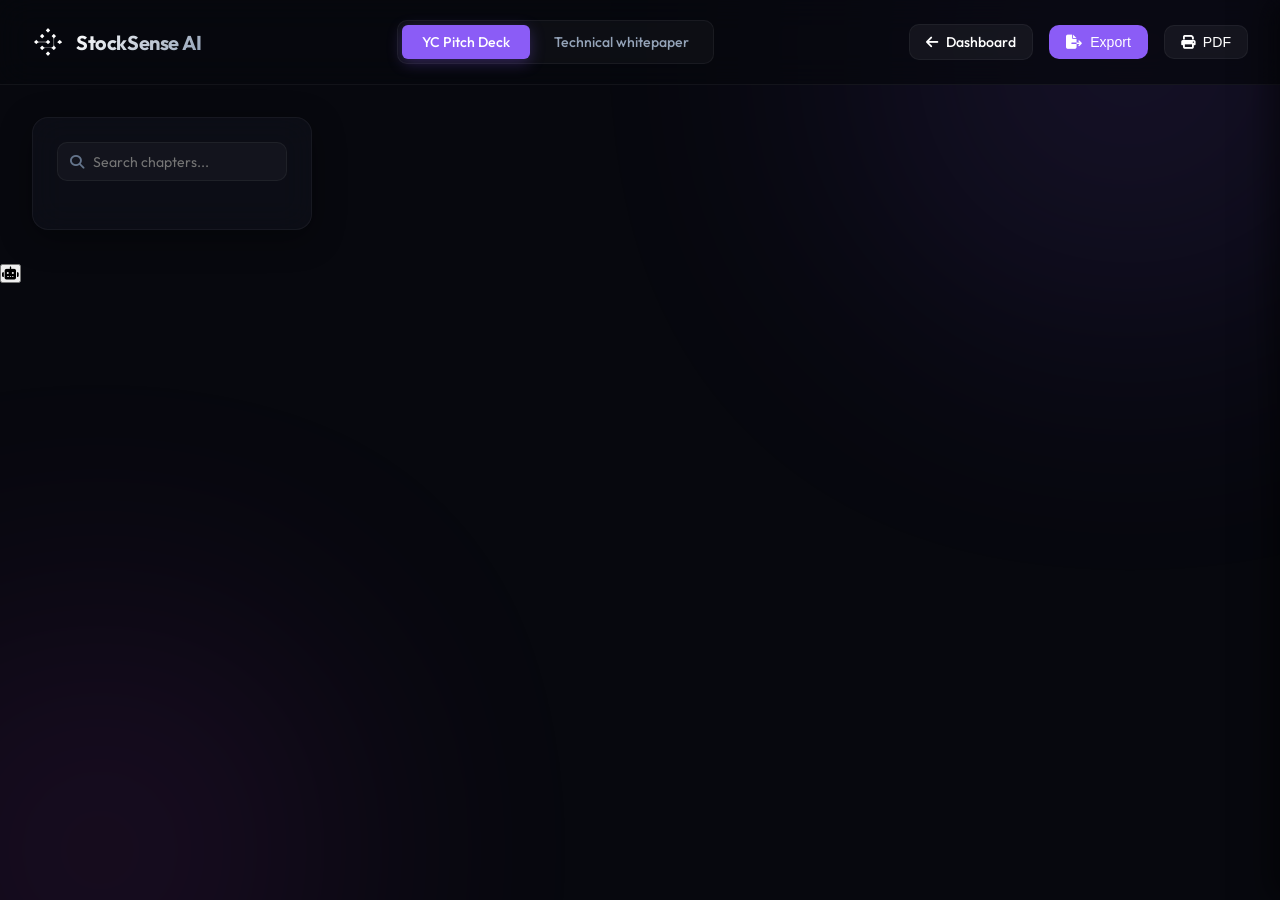
==== commit 45cc2fba: "ux(chatbot): refine guide aesthetics and optimize stream scroll behavior" ====
--- a/frontend/docs.html
+++ b/frontend/docs.html
@@ -2646,6 +2646,9 @@
                 let bubbleElement = assistantBubble.querySelector('.ai-help-bubble');
                 let fullResponseText = '';
 
+                // Scroll the chat panel so the top of the new response aligns near the top, allowing comfortable reading
+                aiHelpMessages.scrollTo({ top: assistantBubble.offsetTop - 10, behavior: 'smooth' });
+
                 let buffer = '';
                 while (true) {
                     const { done, value } = await reader.read();
@@ -2682,7 +2685,6 @@
                                     }
 
                                     bubbleElement.innerHTML = liveRender;
-                                    aiHelpMessages.scrollTop = aiHelpMessages.scrollHeight;
                                 } else if (jsonPayload.error) {
                                     bubbleElement.innerHTML += `<br>⚠️ *Error: ${jsonPayload.error}*`;
                                 }
@@ -2715,7 +2717,7 @@
     <div id="aiHelpContainer" class="ai-help-container">
         <!-- Floating Toggle Button -->
         <button id="aiHelpToggle" class="ai-help-toggle" title="Open AI Help Guide">
-            <i class="fa-solid fa-wand-magic-sparkles"></i>
+            <i class="fa-solid fa-robot"></i>
         </button>
 
         <!-- Chat Panel -->
@@ -2723,7 +2725,7 @@
             <div class="ai-help-header">
                 <div class="ai-help-title-wrapper">
                     <div class="ai-help-avatar">
-                        <i class="fa-solid fa-wand-magic-sparkles"></i>
+                        <i class="fa-solid fa-robot"></i>
                     </div>
                     <div>
                         <h4 class="ai-help-title">StockSense AI Guide</h4>
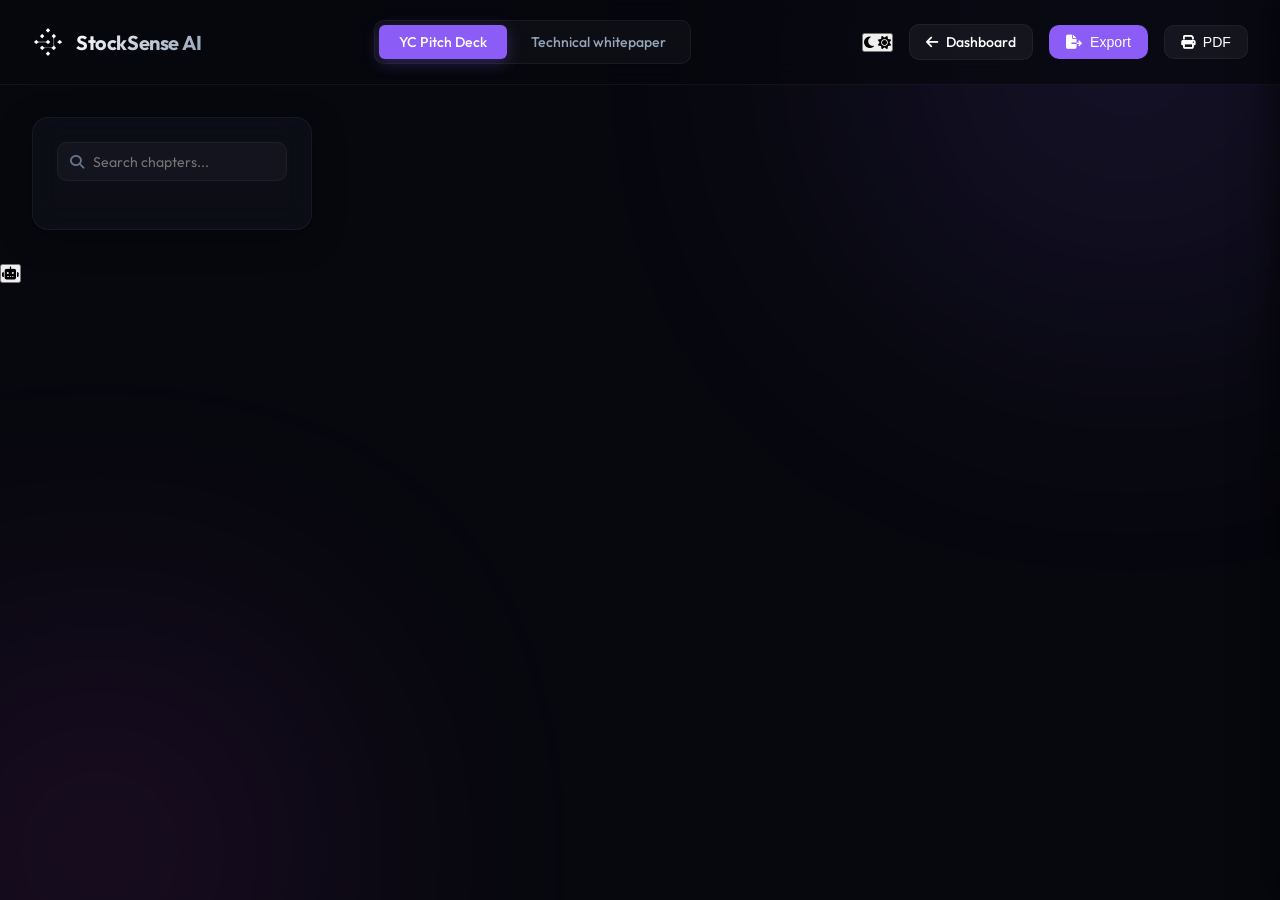
==== commit 1ccea5ec: "feat(ui): integrate unified light/dark theme engine across dashboard and docs with dynamic chart syn" ====
--- a/frontend/docs.html
+++ b/frontend/docs.html
@@ -1050,7 +1050,7 @@
         }
 
         .ai-help-toggle:hover {
-            transform: scale(1.1) rotate(15deg);
+            filter: brightness(1.15);
             box-shadow: 0 12px 40px 0 rgba(139, 92, 246, 0.6);
         }
 
@@ -1141,6 +1141,29 @@
 
         .ai-help-close-btn:hover {
             color: #fff;
+        }
+
+        .ai-help-header-actions {
+            display: flex;
+            align-items: center;
+            gap: 0.75rem;
+        }
+
+        .ai-help-clear-btn {
+            background: transparent;
+            border: none;
+            color: var(--text-muted, #64748b);
+            cursor: pointer;
+            font-size: 1.1rem;
+            transition: color 0.2s;
+            padding: 0.2rem;
+            display: flex;
+            align-items: center;
+            justify-content: center;
+        }
+
+        .ai-help-clear-btn:hover {
+            color: var(--status-danger, #ef4444);
         }
 
         .ai-help-messages {
@@ -1335,6 +1358,204 @@
                 bottom: 70px;
             }
         }
+
+        /* Theme Toggle Button */
+        .theme-toggle-btn {
+            background: rgba(255, 255, 255, 0.03);
+            border: 1px solid var(--panel-border);
+            color: var(--text-secondary);
+            cursor: pointer;
+            width: 38px;
+            height: 38px;
+            border-radius: 50%;
+            display: flex;
+            align-items: center;
+            justify-content: center;
+            position: relative;
+            overflow: hidden;
+            transition: var(--transition-smooth);
+            margin-right: 0.5rem;
+        }
+        
+        .theme-toggle-btn:hover {
+            background: rgba(255, 255, 255, 0.08);
+            border-color: rgba(255, 255, 255, 0.15);
+            color: var(--text-primary);
+            box-shadow: 0 0 12px rgba(139, 92, 246, 0.15);
+        }
+        
+        body.light-mode .theme-toggle-btn {
+            background: rgba(0, 0, 0, 0.03);
+            border-color: var(--panel-border);
+        }
+        
+        body.light-mode .theme-toggle-btn:hover {
+            background: rgba(0, 0, 0, 0.06);
+            color: var(--text-primary);
+            box-shadow: 0 0 12px rgba(124, 58, 237, 0.1);
+        }
+        
+        .theme-toggle-btn i {
+            font-size: 1.1rem;
+            position: absolute;
+            transition: transform 0.5s cubic-bezier(0.4, 0, 0.2, 1), opacity 0.5s ease;
+        }
+        
+        .theme-toggle-btn .moon-icon {
+            opacity: 1;
+            transform: rotate(0deg) scale(1);
+            color: #f59e0b;
+            filter: drop-shadow(0 0 6px rgba(245, 158, 11, 0.4));
+        }
+        
+        .theme-toggle-btn .sun-icon {
+            opacity: 0;
+            transform: rotate(-90deg) scale(0);
+            color: #f59e0b;
+            filter: drop-shadow(0 0 6px rgba(245, 158, 11, 0.4));
+        }
+        
+        .theme-toggle-btn.light .moon-icon {
+            opacity: 0;
+            transform: rotate(90deg) scale(0);
+        }
+        
+        .theme-toggle-btn.light .sun-icon {
+            opacity: 1;
+            transform: rotate(0deg) scale(1);
+        }
+
+        /* Dark Mode Clean solid text (no gradient) overrides */
+        .logo-area h1 {
+            background: none !important;
+            -webkit-background-clip: initial !important;
+            background-clip: initial !important;
+            -webkit-text-fill-color: initial !important;
+            color: var(--text-primary);
+        }
+        
+        .chapter-header h2 {
+            background: none !important;
+            -webkit-background-clip: initial !important;
+            background-clip: initial !important;
+            -webkit-text-fill-color: initial !important;
+            color: var(--text-primary);
+        }
+        
+        .locked-icon {
+            background: none !important;
+            -webkit-background-clip: initial !important;
+            background-clip: initial !important;
+            -webkit-text-fill-color: initial !important;
+            color: var(--accent-primary);
+        }
+
+        /* Light Mode Theme Overrides */
+        body.light-mode {
+            --bg-dark: #f1f5f9;
+            --panel-dark: rgba(255, 255, 255, 0.75);
+            --panel-border: rgba(15, 23, 42, 0.08);
+            --text-primary: #0f172a;
+            --text-secondary: #475569;
+            --text-muted: #64748b;
+            --accent-primary: #7c3aed;
+            --accent-secondary: #2563eb;
+            --shadow-glow: 0 10px 30px -10px rgba(15, 23, 42, 0.05);
+        }
+        
+        body.light-mode .glow-blobs {
+            display: none !important;
+        }
+        
+        body.light-mode header {
+            background: rgba(255, 255, 255, 0.75) !important;
+            border-bottom: 1px solid var(--panel-border) !important;
+        }
+        
+        body.light-mode .action-btn {
+            background: rgba(0, 0, 0, 0.04);
+            border-color: var(--panel-border);
+            color: var(--text-primary);
+        }
+        
+        body.light-mode .action-btn:hover {
+            background: rgba(0, 0, 0, 0.07);
+        }
+        
+        body.light-mode .action-btn.primary {
+            background: var(--accent-primary);
+            color: #ffffff;
+        }
+        
+        body.light-mode .search-box input {
+            background: rgba(0, 0, 0, 0.04);
+            border-color: var(--panel-border);
+        }
+        
+        body.light-mode .nav-link:hover {
+            background: rgba(0, 0, 0, 0.02);
+            color: var(--text-primary);
+        }
+        
+        body.light-mode .nav-link.active {
+            background: rgba(124, 58, 237, 0.08);
+            color: var(--accent-primary);
+        }
+        
+        body.light-mode .live-card {
+            background: rgba(0, 0, 0, 0.02);
+            border-color: var(--panel-border);
+        }
+        
+        body.light-mode .diagram-container {
+            background: rgba(0, 0, 0, 0.01);
+            border-color: var(--panel-border);
+        }
+        
+        body.light-mode .arch-box {
+            fill: #ffffff;
+            stroke: var(--panel-border);
+        }
+        
+        body.light-mode .arch-box.active {
+            fill: rgba(124, 58, 237, 0.04);
+            stroke: var(--accent-primary);
+        }
+        
+        body.light-mode .arch-text {
+            fill: var(--text-secondary);
+        }
+        
+        body.light-mode .arch-text.title {
+            fill: var(--text-primary);
+        }
+        
+        body.light-mode .team-card {
+            background: #ffffff;
+            border-color: var(--panel-border);
+        }
+        
+        body.light-mode .team-card:hover {
+            background: rgba(124, 58, 237, 0.02);
+        }
+        
+        body.light-mode .admin-sidebar {
+            background: rgba(255, 255, 255, 0.95);
+            border-left: 1px solid var(--panel-border);
+        }
+        
+        body.light-mode .admin-input, 
+        body.light-mode .admin-select, 
+        body.light-mode .admin-textarea {
+            background: rgba(0, 0, 0, 0.03);
+            border-color: var(--panel-border);
+            color: var(--text-primary);
+        }
+        
+        body.light-mode .toggle-switch {
+            background: rgba(0, 0, 0, 0.01);
+            border-color: var(--panel-border);
+        }
     </style>
 </head>
 <body>
@@ -1358,6 +1579,11 @@
         </div>
 
         <div class="header-actions">
+            <!-- Theme Toggle -->
+            <button class="theme-toggle-btn" id="themeToggleBtn" aria-label="Toggle Theme" title="Toggle Theme">
+                <i class="fa-solid fa-moon moon-icon"></i>
+                <i class="fa-solid fa-sun sun-icon"></i>
+            </button>
             <a href="/" class="action-btn"><i class="fa-solid fa-arrow-left"></i> Dashboard</a>
             <button class="action-btn primary" id="exportMarkdownBtn"><i class="fa-solid fa-file-export"></i> Export</button>
             <button class="action-btn" id="exportPdfBtn"><i class="fa-solid fa-print"></i> PDF</button>
@@ -1545,11 +1771,41 @@
         let activeEditorTab = 'draft'; // 'draft' or 'live'
         let countdownInterval = null;
 
+        function initThemeToggle() {
+            const themeBtn = document.getElementById('themeToggleBtn');
+            if (!themeBtn) return;
+
+            // Load active theme preference or default to dark
+            const storedTheme = localStorage.getItem('theme') || 'dark';
+            if (storedTheme === 'light') {
+                themeBtn.classList.add('light');
+                document.body.classList.add('light-mode');
+            } else {
+                document.body.classList.remove('light-mode');
+            }
+
+            themeBtn.addEventListener('click', () => {
+                const isCurrentlyLight = themeBtn.classList.contains('light');
+                if (isCurrentlyLight) {
+                    themeBtn.classList.remove('light');
+                    document.body.classList.remove('light-mode');
+                    localStorage.setItem('theme', 'dark');
+                    showToast('Dark mode activated.');
+                } else {
+                    themeBtn.classList.add('light');
+                    document.body.classList.add('light-mode');
+                    localStorage.setItem('theme', 'light');
+                    showToast('Light mode activated.');
+                }
+            });
+        }
+
         // Retrieve token
         const jwtToken = localStorage.getItem('stockSense_jwt') || '';
 
         // Initialize On Load
         window.addEventListener('load', async () => {
+            initThemeToggle();
             await fetchConfig();
             await fetchSections();
             await fetchTeam();
@@ -2498,6 +2754,7 @@
         const aiHelpToggle = document.getElementById('aiHelpToggle');
         const aiHelpPanel = document.getElementById('aiHelpPanel');
         const aiHelpClose = document.getElementById('aiHelpClose');
+        const aiHelpClear = document.getElementById('aiHelpClear');
         const aiHelpInput = document.getElementById('aiHelpInput');
         const aiHelpSend = document.getElementById('aiHelpSend');
         const aiHelpMessages = document.getElementById('aiHelpMessages');
@@ -2543,6 +2800,21 @@
             });
         }
 
+        if (aiHelpClear) {
+            aiHelpClear.addEventListener('click', () => {
+                aiHelpHistory = [];
+                localStorage.setItem('stockSense_helpChatHistory', JSON.stringify(aiHelpHistory));
+                aiHelpMessages.innerHTML = `
+                    <div class="ai-help-message assistant">
+                        <div class="ai-help-bubble">
+                            Hello! 👋 I am your StockSense AI virtual assistant. Ask me anything about how the app works, time-series forecasting, or configuring your business parameters!
+                        </div>
+                    </div>
+                `;
+                aiHelpMessages.scrollTop = 0;
+            });
+        }
+
         // Suggestion chips handler
         document.querySelectorAll('.ai-help-chip').forEach(chip => {
             chip.addEventListener('click', () => {
@@ -2646,8 +2918,56 @@
                 let bubbleElement = assistantBubble.querySelector('.ai-help-bubble');
                 let fullResponseText = '';
 
-                // Scroll the chat panel so the top of the new response aligns near the top, allowing comfortable reading
-                aiHelpMessages.scrollTo({ top: assistantBubble.offsetTop - 10, behavior: 'smooth' });
+                // Scroll the chat panel so the response starts 4-5 lines (~100px) below the top, keeping the user's question visible
+                aiHelpMessages.scrollTop = Math.max(0, assistantBubble.offsetTop - 100);
+
+                // Throttled high-performance renderer to prevent browser main-thread lag with fast streams
+                let lastRenderTime = 0;
+                let renderTimeout = null;
+
+                function updateBubble() {
+                    let liveRender = fullResponseText
+                        .replace(/\n/g, '<br>')
+                        .replace(/\*\*(.*?)\*\*/g, '<strong>$1</strong>')
+                        .replace(/^\s*[-*]\s+(.*)$/gm, '<li>$1</li>');
+                    
+                    if (liveRender.includes('<li>')) {
+                        liveRender = liveRender.replace(/(<li>.*?<\/li>)/gs, '<ul>$1</ul>');
+                        liveRender = liveRender.replace(/<\/ul>\s*<ul>/g, '');
+                    }
+                    bubbleElement.innerHTML = liveRender;
+                }
+
+                function queueRender(force = false) {
+                    const now = performance.now();
+                    if (force) {
+                        if (renderTimeout) {
+                            clearTimeout(renderTimeout);
+                            renderTimeout = null;
+                        }
+                        updateBubble();
+                        lastRenderTime = now;
+                        return;
+                    }
+
+                    const timeSinceLast = now - lastRenderTime;
+                    if (timeSinceLast >= 60) {
+                        if (renderTimeout) {
+                            clearTimeout(renderTimeout);
+                            renderTimeout = null;
+                        }
+                        updateBubble();
+                        lastRenderTime = now;
+                    } else {
+                        if (!renderTimeout) {
+                            renderTimeout = setTimeout(() => {
+                                updateBubble();
+                                lastRenderTime = performance.now();
+                                renderTimeout = null;
+                            }, 60 - timeSinceLast);
+                        }
+                    }
+                }
 
                 let buffer = '';
                 while (true) {
@@ -2672,20 +2992,9 @@
                                 const jsonPayload = JSON.parse(cleanedLine.substring(6));
                                 if (jsonPayload.token) {
                                     fullResponseText += jsonPayload.token;
-                                    
-                                    // Live rendering with basic formatting
-                                    let liveRender = fullResponseText
-                                        .replace(/\n/g, '<br>')
-                                        .replace(/\*\*(.*?)\*\*/g, '<strong>$1</strong>')
-                                        .replace(/^\s*[-*]\s+(.*)$/gm, '<li>$1</li>');
-                                    
-                                    if (liveRender.includes('<li>')) {
-                                        liveRender = liveRender.replace(/(<li>.*?<\/li>)/gs, '<ul>$1</ul>');
-                                        liveRender = liveRender.replace(/<\/ul>\s*<ul>/g, '');
-                                    }
-
-                                    bubbleElement.innerHTML = liveRender;
+                                    queueRender();
                                 } else if (jsonPayload.error) {
+                                    queueRender(true);
                                     bubbleElement.innerHTML += `<br>⚠️ *Error: ${jsonPayload.error}*`;
                                 }
                             } catch (e) {
@@ -2694,6 +3003,9 @@
                         }
                     }
                 }
+
+                // Ensure the final state is rendered fully
+                queueRender(true);
 
                 // Store in history
                 aiHelpHistory.push({ role: 'user', content: text });
@@ -2732,9 +3044,14 @@
                         <span class="ai-help-subtitle"><span class="ai-help-status-dot"></span> Online Guide Agent</span>
                     </div>
                 </div>
-                <button id="aiHelpClose" class="ai-help-close-btn" title="Close Panel">
-                    <i class="fa-solid fa-xmark"></i>
-                </button>
+                <div class="ai-help-header-actions">
+                    <button id="aiHelpClear" class="ai-help-clear-btn" title="Clear Chat History">
+                        <i class="fa-solid fa-trash-can"></i>
+                    </button>
+                    <button id="aiHelpClose" class="ai-help-close-btn" title="Close Panel">
+                        <i class="fa-solid fa-xmark"></i>
+                    </button>
+                </div>
             </div>
             
             <!-- Chat Messages Area -->
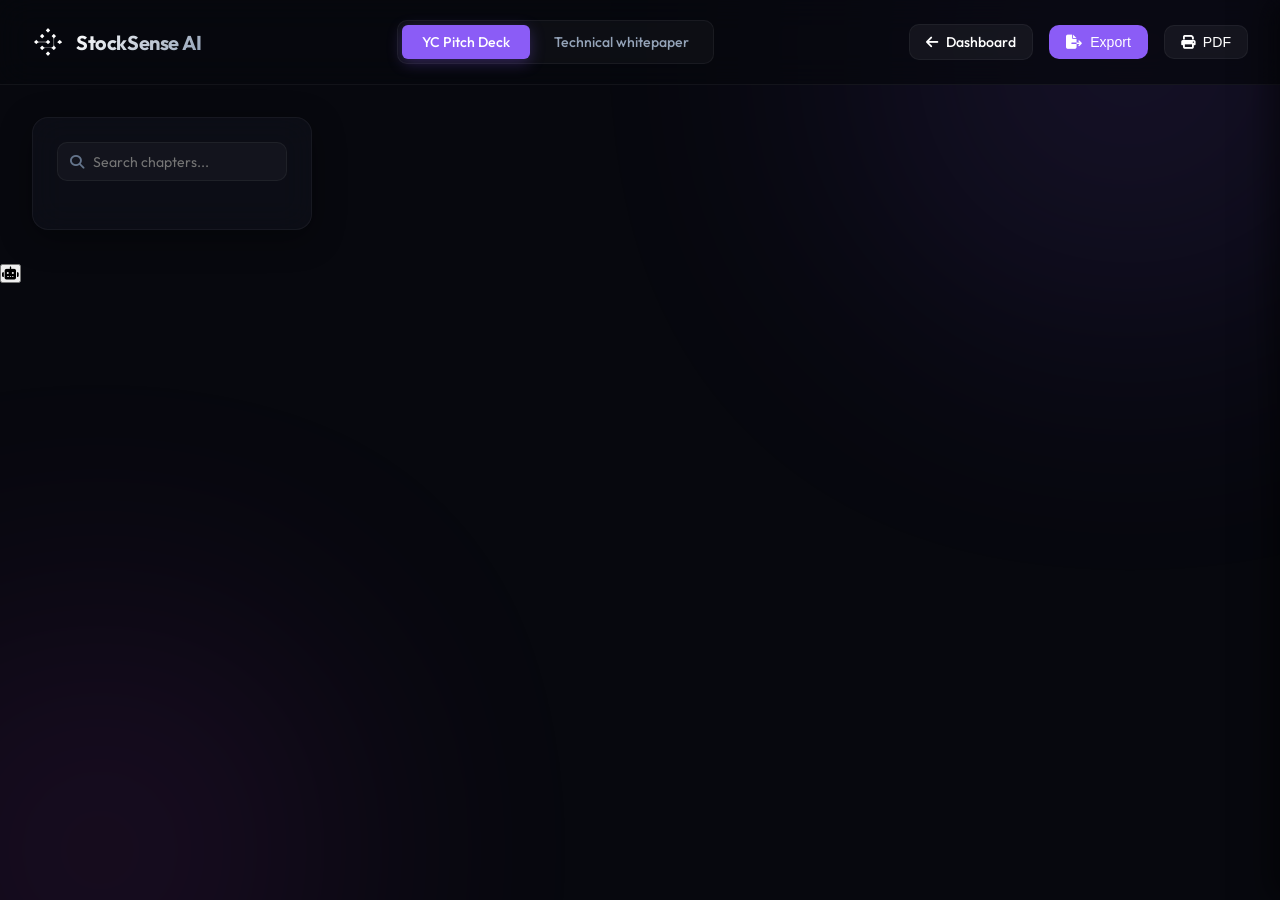
==== commit 4ed418ed: "fix(ui): enforce dark mode default, hide theme toggle, and correct strategy panel text contrast" ====
--- a/frontend/docs.html
+++ b/frontend/docs.html
@@ -1415,12 +1415,14 @@
             filter: drop-shadow(0 0 6px rgba(245, 158, 11, 0.4));
         }
         
-        .theme-toggle-btn.light .moon-icon {
+        .theme-toggle-btn.light .moon-icon,
+        body.light-mode .theme-toggle-btn .moon-icon {
             opacity: 0;
             transform: rotate(90deg) scale(0);
         }
         
-        .theme-toggle-btn.light .sun-icon {
+        .theme-toggle-btn.light .sun-icon,
+        body.light-mode .theme-toggle-btn .sun-icon {
             opacity: 1;
             transform: rotate(0deg) scale(1);
         }
@@ -1559,6 +1561,13 @@
     </style>
 </head>
 <body>
+    <script>
+        (function() {
+            // Light mode is temporarily disabled; force dark mode
+            localStorage.setItem('theme', 'dark');
+            document.body.classList.remove('light-mode');
+        })();
+    </script>
 
     <!-- Glowing Background blobs -->
     <div class="glow-blobs">
@@ -1579,11 +1588,12 @@
         </div>
 
         <div class="header-actions">
-            <!-- Theme Toggle -->
+            <!-- Theme Toggle (Commented out to temporarily disable light mode)
             <button class="theme-toggle-btn" id="themeToggleBtn" aria-label="Toggle Theme" title="Toggle Theme">
                 <i class="fa-solid fa-moon moon-icon"></i>
                 <i class="fa-solid fa-sun sun-icon"></i>
             </button>
+            -->
             <a href="/" class="action-btn"><i class="fa-solid fa-arrow-left"></i> Dashboard</a>
             <button class="action-btn primary" id="exportMarkdownBtn"><i class="fa-solid fa-file-export"></i> Export</button>
             <button class="action-btn" id="exportPdfBtn"><i class="fa-solid fa-print"></i> PDF</button>
@@ -2759,31 +2769,94 @@
         const aiHelpSend = document.getElementById('aiHelpSend');
         const aiHelpMessages = document.getElementById('aiHelpMessages');
         
-        let aiHelpHistory = [];
-        
-        // Restore session from localStorage if exists
-        try {
-            const savedHistory = JSON.parse(localStorage.getItem('stockSense_helpChatHistory') || '[]');
-            if (savedHistory && savedHistory.length > 0) {
-                aiHelpHistory = savedHistory;
-                // Keep the first welcome message, clear other UI, then reload all
+        if (aiHelpToggle && aiHelpPanel) {
+            let chatbotMode = 'insight'; // 'insight' or 'guide'
+            let aiHelpHistory = [];
+            let aiInsightFloatingHistory = [];
+
+            const greetingInsight = `Hello! 👋 I am your AI Insight co-pilot. I can help you analyze your inventory, predict stockouts, suggest strategies, or query your sales history. How can I assist you today?`;
+            const greetingGuide = `Hello! 👋 I am your StockSense AI virtual assistant. Ask me anything about how the app works, time-series forecasting, or configuring your business parameters!`;
+
+            const chipsInsight = `
+                <button class="ai-help-chip" data-query="Identify products with high risk of stockouts">💡 Predict stockouts</button>
+                <button class="ai-help-chip" data-query="Analyze my sales trends and drivers">📊 Sales analysis</button>
+                <button class="ai-help-chip" data-query="Recommend custom reorder levels for my inventory">📦 Optimize reorder</button>
+                <button class="ai-help-chip" data-query="Suggest pricing or clearance strategies based on current stock">💰 Strategy advice</button>
+            `;
+            const chipsGuide = `
+                <button class="ai-help-chip" data-query="How do I change the Forecasting Strategy?">💡 Change Strategy</button>
+                <button class="ai-help-chip" data-query="What do the SHAP demand drivers mean?">📊 Explain SHAP</button>
+                <button class="ai-help-chip" data-query="How do I upload custom product CSVs?">📦 Upload CSV</button>
+                <button class="ai-help-chip" data-query="Is my inventory data secure?">🔒 Privacy &amp; Security</button>
+            `;
+
+            // Restore sessions from localStorage if they exist
+            try {
+                aiHelpHistory = JSON.parse(localStorage.getItem('stockSense_helpChatHistory') || '[]');
+                aiInsightFloatingHistory = JSON.parse(localStorage.getItem('stockSense_insightFloatingChatHistory') || '[]');
+            } catch (e) {
+                console.warn('Could not load saved chat histories:', e);
+            }
+
+            function renderActiveHistory() {
+                const activeHistory = chatbotMode === 'insight' ? aiInsightFloatingHistory : aiHelpHistory;
+                const defaultGreeting = chatbotMode === 'insight' ? greetingInsight : greetingGuide;
+
                 aiHelpMessages.innerHTML = `
                     <div class="ai-help-message assistant">
                         <div class="ai-help-bubble">
-                            Hello! 👋 I am your StockSense AI virtual assistant. Ask me anything about how the app works, time-series forecasting, or configuring your business parameters!
+                            ${defaultGreeting}
                         </div>
                     </div>
                 `;
-                aiHelpHistory.forEach(msg => {
+
+                activeHistory.forEach(msg => {
                     appendHelpMessage(msg.role, msg.content);
                 });
-            }
-        } catch (e) {
-            console.warn('Could not load saved help chat history:', e);
-        }
-
-        // Toggle panel open/close
-        if (aiHelpToggle && aiHelpPanel) {
+
+                aiHelpMessages.scrollTop = aiHelpMessages.scrollHeight;
+            }
+
+            function switchMode(newMode) {
+                chatbotMode = newMode;
+                
+                aiHelpPanel.setAttribute('data-mode', chatbotMode);
+
+                const btnInsight = document.getElementById('btnModeInsight');
+                const btnGuide = document.getElementById('btnModeGuide');
+                if (btnInsight && btnGuide) {
+                    if (chatbotMode === 'insight') {
+                        btnInsight.classList.add('active');
+                        btnGuide.classList.remove('active');
+                    } else {
+                        btnGuide.classList.add('active');
+                        btnInsight.classList.remove('active');
+                    }
+                }
+
+                const avatarEl = document.getElementById('aiHelpAvatar');
+                const titleEl = document.getElementById('aiChatPanelTitle');
+                const subtitleEl = document.getElementById('aiChatPanelSubtitle');
+                const suggestionsEl = document.getElementById('aiHelpSuggestions');
+                
+                if (chatbotMode === 'insight') {
+                    if (avatarEl) avatarEl.innerHTML = '<i class="fa-solid fa-wand-magic-sparkles"></i>';
+                    if (titleEl) titleEl.textContent = 'StockSense AI Insight';
+                    if (subtitleEl) subtitleEl.innerHTML = '<span class="ai-help-status-dot"></span> Chatting Agent';
+                    if (suggestionsEl) suggestionsEl.innerHTML = chipsInsight;
+                    if (aiHelpInput) aiHelpInput.placeholder = 'Type a message or analytical question...';
+                } else {
+                    if (avatarEl) avatarEl.innerHTML = '<i class="fa-solid fa-robot"></i>';
+                    if (titleEl) titleEl.textContent = 'StockSense AI Guide';
+                    if (subtitleEl) subtitleEl.innerHTML = '<span class="ai-help-status-dot"></span> Online Guide Agent';
+                    if (suggestionsEl) suggestionsEl.innerHTML = chipsGuide;
+                    if (aiHelpInput) aiHelpInput.placeholder = 'Type a guide question...';
+                }
+
+                renderActiveHistory();
+            }
+
+            // Toggle panel open/close
             aiHelpToggle.addEventListener('click', () => {
                 const isHidden = aiHelpPanel.style.display === 'none';
                 aiHelpPanel.style.display = isHidden ? 'flex' : 'none';
@@ -2792,235 +2865,308 @@
                     aiHelpMessages.scrollTop = aiHelpMessages.scrollHeight;
                 }
             });
-        }
-
-        if (aiHelpClose) {
-            aiHelpClose.addEventListener('click', () => {
-                aiHelpPanel.style.display = 'none';
-            });
-        }
-
-        if (aiHelpClear) {
-            aiHelpClear.addEventListener('click', () => {
-                aiHelpHistory = [];
-                localStorage.setItem('stockSense_helpChatHistory', JSON.stringify(aiHelpHistory));
-                aiHelpMessages.innerHTML = `
-                    <div class="ai-help-message assistant">
-                        <div class="ai-help-bubble">
-                            Hello! 👋 I am your StockSense AI virtual assistant. Ask me anything about how the app works, time-series forecasting, or configuring your business parameters!
+
+            if (aiHelpClose) {
+                aiHelpClose.addEventListener('click', () => {
+                    aiHelpPanel.style.display = 'none';
+                });
+            }
+
+            if (aiHelpClear) {
+                aiHelpClear.addEventListener('click', () => {
+                    if (chatbotMode === 'insight') {
+                        aiInsightFloatingHistory = [];
+                        localStorage.setItem('stockSense_insightFloatingChatHistory', JSON.stringify(aiInsightFloatingHistory));
+                    } else {
+                        aiHelpHistory = [];
+                        localStorage.setItem('stockSense_helpChatHistory', JSON.stringify(aiHelpHistory));
+                    }
+                    renderActiveHistory();
+                });
+            }
+
+            // Delegated suggestion chips handler
+            const suggestionsContainer = document.getElementById('aiHelpSuggestions');
+            if (suggestionsContainer) {
+                suggestionsContainer.addEventListener('click', (e) => {
+                    const chip = e.target.closest('.ai-help-chip');
+                    if (!chip) return;
+                    const question = chip.getAttribute('data-query');
+                    if (!question) return;
+                    aiHelpInput.value = question;
+                    aiHelpInput.focus();
+                    sendHelpMessage();
+                });
+            }
+
+            if (aiHelpInput) {
+                aiHelpInput.addEventListener('keypress', (e) => {
+                    if (e.key === 'Enter') sendHelpMessage();
+                });
+            }
+
+            if (aiHelpSend) {
+                aiHelpSend.addEventListener('click', () => sendHelpMessage());
+            }
+
+            // Setup mode selector listeners
+            const btnModeInsight = document.getElementById('btnModeInsight');
+            const btnModeGuide = document.getElementById('btnModeGuide');
+            if (btnModeInsight) {
+                btnModeInsight.addEventListener('click', () => switchMode('insight'));
+            }
+            if (btnModeGuide) {
+                btnModeGuide.addEventListener('click', () => switchMode('guide'));
+            }
+
+            // Render initial history
+            renderActiveHistory();
+
+            function appendHelpMessage(role, content) {
+                if (!content) return;
+                const div = document.createElement('div');
+                div.className = `ai-help-message ${role}`;
+                
+                let renderedContent = content
+                    .replace(/\n/g, '<br>')
+                    .replace(/\*\*(.*?)\*\*/g, '<strong>$1</strong>')
+                    .replace(/^\s*[-*]\s+(.*)$/gm, '<li>$1</li>');
+                    
+                if (renderedContent.includes('<li>')) {
+                    renderedContent = renderedContent.replace(/(<li>.*?<\/li>)/gs, '<ul>$1</ul>');
+                    renderedContent = renderedContent.replace(/<\/ul>\s*<ul>/g, '');
+                }
+
+                div.innerHTML = `<div class="ai-help-bubble">${renderedContent}</div>`;
+                aiHelpMessages.appendChild(div);
+                aiHelpMessages.scrollTop = aiHelpMessages.scrollHeight;
+                return div;
+            }
+
+            async function sendHelpMessage() {
+                const text = aiHelpInput.value.trim();
+                if (!text) return;
+
+                // Render User message
+                appendHelpMessage('user', text);
+                aiHelpInput.value = '';
+
+                if (chatbotMode === 'insight') {
+                    const typingIndicator = document.createElement('div');
+                    typingIndicator.className = 'ai-help-message assistant typing-indicator-container';
+                    typingIndicator.innerHTML = `
+                        <div class="ai-help-bubble" style="background:transparent; border:none; padding:0.25rem 0;">
+                            <div class="ai-help-typing-indicator">
+                                <span class="ai-help-dot"></span>
+                                <span class="ai-help-dot"></span>
+                                <span class="ai-help-dot"></span>
+                            </div>
                         </div>
-                    </div>
-                `;
-                aiHelpMessages.scrollTop = 0;
-            });
-        }
-
-        // Suggestion chips handler
-        document.querySelectorAll('.ai-help-chip').forEach(chip => {
-            chip.addEventListener('click', () => {
-                const question = chip.getAttribute('data-query');
-                if (!question) return;
-                aiHelpInput.value = question;
-                aiHelpInput.focus();
-                sendHelpMessage();
-            });
-        });
-
-        if (aiHelpInput) {
-            aiHelpInput.addEventListener('keypress', (e) => {
-                if (e.key === 'Enter') sendHelpMessage();
-            });
-        }
-
-        if (aiHelpSend) {
-            aiHelpSend.addEventListener('click', () => sendHelpMessage());
-        }
-
-        function appendHelpMessage(role, content) {
-            if (!content) return;
-            const div = document.createElement('div');
-            div.className = `ai-help-message ${role}`;
-            
-            // Basic markdown-like rendering for bolding, bullet points, and newlines
-            let renderedContent = content
-                .replace(/\n/g, '<br>')
-                .replace(/\*\*(.*?)\*\*/g, '<strong>$1</strong>')
-                .replace(/^\s*[-*]\s+(.*)$/gm, '<li>$1</li>');
-                
-            // Group raw <li> tags into <ul> tags
-            if (renderedContent.includes('<li>')) {
-                renderedContent = renderedContent.replace(/(<li>.*?<\/li>)/gs, '<ul>$1</ul>');
-                renderedContent = renderedContent.replace(/<\/ul>\s*<ul>/g, '');
-            }
-
-            div.innerHTML = `<div class="ai-help-bubble">${renderedContent}</div>`;
-            aiHelpMessages.appendChild(div);
-            aiHelpMessages.scrollTop = aiHelpMessages.scrollHeight;
-            return div;
-        }
-
-        async function sendHelpMessage() {
-            const text = aiHelpInput.value.trim();
-            if (!text) return;
-
-            // 1. Render User message
-            appendHelpMessage('user', text);
-            aiHelpInput.value = '';
-
-            // 2. Add Typing Indicator
-            const typingIndicator = document.createElement('div');
-            typingIndicator.className = 'ai-help-message assistant typing-indicator-container';
-            typingIndicator.innerHTML = `
-                <div class="ai-help-bubble" style="background:transparent; border:none; padding:0.25rem 0;">
-                    <div class="ai-help-typing-indicator">
-                        <span class="ai-help-dot"></span>
-                        <span class="ai-help-dot"></span>
-                        <span class="ai-help-dot"></span>
-                    </div>
-                </div>
-            `;
-            aiHelpMessages.appendChild(typingIndicator);
-            aiHelpMessages.scrollTop = aiHelpMessages.scrollHeight;
-
-            // Prepare history payload
-            const payloadHistory = aiHelpHistory.map(m => ({ role: m.role, content: m.content }));
-
-            try {
-                const token = localStorage.getItem('stockSense_jwt');
-                
-                const response = await fetch('/api/docs/chat', {
-                    method: 'POST',
-                    headers: {
-                        'Content-Type': 'application/json',
-                        'Authorization': token ? `Bearer ${token}` : ''
-                    },
-                    body: JSON.stringify({
-                        message: text,
-                        history: payloadHistory
-                    })
-                });
-
-                // Remove typing indicator
-                typingIndicator.remove();
-
-                if (!response.ok) {
-                    const errRes = await response.json().catch(() => ({}));
-                    const detail = errRes.message || errRes.detail || 'Guide agent is currently locked or unavailable.';
-                    appendHelpMessage('assistant', `⚠️ ${detail}`);
-                    return;
-                }
-
-                // 3. Setup Streaming Response Reader
-                const reader = response.body.getReader();
-                const decoder = new TextDecoder('utf-8');
-                
-                let assistantBubble = appendHelpMessage('assistant', ' ');
-                let bubbleElement = assistantBubble.querySelector('.ai-help-bubble');
-                let fullResponseText = '';
-
-                // Scroll the chat panel so the response starts 4-5 lines (~100px) below the top, keeping the user's question visible
-                aiHelpMessages.scrollTop = Math.max(0, assistantBubble.offsetTop - 100);
-
-                // Throttled high-performance renderer to prevent browser main-thread lag with fast streams
-                let lastRenderTime = 0;
-                let renderTimeout = null;
-
-                function updateBubble() {
-                    let liveRender = fullResponseText
-                        .replace(/\n/g, '<br>')
-                        .replace(/\*\*(.*?)\*\*/g, '<strong>$1</strong>')
-                        .replace(/^\s*[-*]\s+(.*)$/gm, '<li>$1</li>');
-                    
-                    if (liveRender.includes('<li>')) {
-                        liveRender = liveRender.replace(/(<li>.*?<\/li>)/gs, '<ul>$1</ul>');
-                        liveRender = liveRender.replace(/<\/ul>\s*<ul>/g, '');
+                    `;
+                    aiHelpMessages.appendChild(typingIndicator);
+                    aiHelpMessages.scrollTop = aiHelpMessages.scrollHeight;
+
+                    try {
+                        const token = localStorage.getItem('stockSense_jwt');
+                        const currency = localStorage.getItem('stockSense_cfgCurrency') || 'BDT';
+                        const activeStrategy = localStorage.getItem('stockSense_cfgStrategy') || 'balanced';
+                        
+                        let invContext = typeof currentInventoryContext !== 'undefined' ? currentInventoryContext : null;
+                        if (!invContext) {
+                            invContext = { info: "SME Electronics Store Inventory" };
+                        }
+
+                        const payloadHistory = aiInsightFloatingHistory.map(m => ({ role: m.role, content: m.content }));
+
+                        const response = await fetch('/api/chat', {
+                            method: 'POST',
+                            headers: {
+                                'Content-Type': 'application/json',
+                                'Authorization': token ? `Bearer ${token}` : ''
+                            },
+                            body: JSON.stringify({
+                                message: text,
+                                history: payloadHistory,
+                                inventory_context: invContext,
+                                currency: currency,
+                                strategy: activeStrategy
+                            })
+                        });
+
+                        typingIndicator.remove();
+
+                        if (!response.ok) {
+                            const errRes = await response.json().catch(() => ({}));
+                            const detail = errRes.message || errRes.detail || 'Insight agent is currently locked or unavailable.';
+                            appendHelpMessage('assistant', `⚠️ ${detail}`);
+                            return;
+                        }
+
+                        const result = await response.json();
+                        if (result.status === 'success') {
+                            appendHelpMessage('assistant', result.response);
+                            
+                            aiInsightFloatingHistory.push({ role: 'user', content: text });
+                            aiInsightFloatingHistory.push({ role: 'assistant', content: result.response });
+
+                            if (aiInsightFloatingHistory.length > 20) {
+                                aiInsightFloatingHistory = aiInsightFloatingHistory.slice(-20);
+                            }
+                            localStorage.setItem('stockSense_insightFloatingChatHistory', JSON.stringify(aiInsightFloatingHistory));
+                        }
+                    } catch (error) {
+                        console.error('Error in sendHelpMessage (Insight):', error);
+                        typingIndicator.remove();
+                        appendHelpMessage('assistant', "⚠️ I'm sorry, I encountered an error connecting to the AI server. Please try again.");
                     }
-                    bubbleElement.innerHTML = liveRender;
-                }
-
-                function queueRender(force = false) {
-                    const now = performance.now();
-                    if (force) {
-                        if (renderTimeout) {
-                            clearTimeout(renderTimeout);
-                            renderTimeout = null;
+                } else {
+                    const typingIndicator = document.createElement('div');
+                    typingIndicator.className = 'ai-help-message assistant typing-indicator-container';
+                    typingIndicator.innerHTML = `
+                        <div class="ai-help-bubble" style="background:transparent; border:none; padding:0.25rem 0;">
+                            <div class="ai-help-typing-indicator">
+                                <span class="ai-help-dot"></span>
+                                <span class="ai-help-dot"></span>
+                                <span class="ai-help-dot"></span>
+                            </div>
+                        </div>
+                    `;
+                    aiHelpMessages.appendChild(typingIndicator);
+                    aiHelpMessages.scrollTop = aiHelpMessages.scrollHeight;
+
+                    const payloadHistory = aiHelpHistory.map(m => ({ role: m.role, content: m.content }));
+
+                    try {
+                        const token = localStorage.getItem('stockSense_jwt');
+                        const response = await fetch('/api/docs/chat', {
+                            method: 'POST',
+                            headers: {
+                                'Content-Type': 'application/json',
+                                'Authorization': token ? `Bearer ${token}` : ''
+                            },
+                            body: JSON.stringify({
+                                message: text,
+                                history: payloadHistory
+                            })
+                        });
+
+                        typingIndicator.remove();
+
+                        if (!response.ok) {
+                            const errRes = await response.json().catch(() => ({}));
+                            const detail = errRes.message || errRes.detail || 'Guide agent is currently locked or unavailable.';
+                            appendHelpMessage('assistant', `⚠️ ${detail}`);
+                            return;
                         }
-                        updateBubble();
-                        lastRenderTime = now;
-                        return;
-                    }
-
-                    const timeSinceLast = now - lastRenderTime;
-                    if (timeSinceLast >= 60) {
-                        if (renderTimeout) {
-                            clearTimeout(renderTimeout);
-                            renderTimeout = null;
+
+                        const reader = response.body.getReader();
+                        const decoder = new TextDecoder('utf-8');
+                        
+                        let assistantBubble = appendHelpMessage('assistant', ' ');
+                        let bubbleElement = assistantBubble.querySelector('.ai-help-bubble');
+                        let fullResponseText = '';
+
+                        aiHelpMessages.scrollTop = Math.max(0, assistantBubble.offsetTop - 100);
+
+                        let lastRenderTime = 0;
+                        let renderTimeout = null;
+
+                        function updateBubble() {
+                            let liveRender = fullResponseText
+                                .replace(/\n/g, '<br>')
+                                .replace(/\*\*(.*?)\*\*/g, '<strong>$1</strong>')
+                                .replace(/^\s*[-*]\s+(.*)$/gm, '<li>$1</li>');
+                            
+                            if (liveRender.includes('<li>')) {
+                                liveRender = liveRender.replace(/(<li>.*?<\/li>)/gs, '<ul>$1</ul>');
+                                liveRender = liveRender.replace(/<\/ul>\s*<ul>/g, '');
+                            }
+                            bubbleElement.innerHTML = liveRender;
                         }
-                        updateBubble();
-                        lastRenderTime = now;
-                    } else {
-                        if (!renderTimeout) {
-                            renderTimeout = setTimeout(() => {
+
+                        function queueRender(force = false) {
+                            const now = performance.now();
+                            if (force) {
+                                if (renderTimeout) {
+                                    clearTimeout(renderTimeout);
+                                    renderTimeout = null;
+                                }
                                 updateBubble();
-                                lastRenderTime = performance.now();
-                                renderTimeout = null;
-                            }, 60 - timeSinceLast);
+                                lastRenderTime = now;
+                                return;
+                            }
+
+                            const timeSinceLast = now - lastRenderTime;
+                            if (timeSinceLast >= 60) {
+                                if (renderTimeout) {
+                                    clearTimeout(renderTimeout);
+                                    renderTimeout = null;
+                                }
+                                updateBubble();
+                                lastRenderTime = now;
+                            } else {
+                                if (!renderTimeout) {
+                                    renderTimeout = setTimeout(() => {
+                                        updateBubble();
+                                        lastRenderTime = performance.now();
+                                        renderTimeout = null;
+                                    }, 60 - timeSinceLast);
+                                }
+                            }
+                        }
+
+                        let buffer = '';
+                        while (true) {
+                            const { done, value } = await reader.read();
+                            if (done) break;
+
+                            buffer += decoder.decode(value, { stream: true });
+                            const lines = buffer.split('\n');
+                            buffer = lines.pop();
+
+                            for (const line of lines) {
+                                const cleanedLine = line.trim();
+                                if (!cleanedLine) continue;
+
+                                if (cleanedLine === 'data: [DONE]') {
+                                    break;
+                                }
+
+                                if (cleanedLine.startsWith('data: ')) {
+                                    try {
+                                        const jsonPayload = JSON.parse(cleanedLine.substring(6));
+                                        if (jsonPayload.token) {
+                                            fullResponseText += jsonPayload.token;
+                                            queueRender();
+                                        } else if (jsonPayload.error) {
+                                            queueRender(true);
+                                            bubbleElement.innerHTML += `<br>⚠️ *Error: ${jsonPayload.error}*`;
+                                        }
+                                    } catch (e) {
+                                        console.warn('Error parsing stream token:', e, cleanedLine);
+                                    }
+                                }
+                            }
+                        }
+
+                        queueRender(true);
+
+                        aiHelpHistory.push({ role: 'user', content: text });
+                        aiHelpHistory.push({ role: 'assistant', content: fullResponseText });
+                        
+                        if (aiHelpHistory.length > 20) {
+                            aiHelpHistory = aiHelpHistory.slice(-20);
+                        }
+                        localStorage.setItem('stockSense_helpChatHistory', JSON.stringify(aiHelpHistory));
+
+                    } catch (error) {
+                        console.error('Error in sendHelpMessage (Guide):', error);
+                        if (typingIndicator) typingIndicator.remove();
+                        if (typeof showToast === 'function') {
+                            showToast('An error occurred while communicating with the helper agent.', 'error');
                         }
                     }
                 }
-
-                let buffer = '';
-                while (true) {
-                    const { done, value } = await reader.read();
-                    if (done) break;
-
-                    buffer += decoder.decode(value, { stream: true });
-                    const lines = buffer.split('\n');
-                    
-                    buffer = lines.pop();
-
-                    for (const line of lines) {
-                        const cleanedLine = line.trim();
-                        if (!cleanedLine) continue;
-
-                        if (cleanedLine === 'data: [DONE]') {
-                            break;
-                        }
-
-                        if (cleanedLine.startsWith('data: ')) {
-                            try {
-                                const jsonPayload = JSON.parse(cleanedLine.substring(6));
-                                if (jsonPayload.token) {
-                                    fullResponseText += jsonPayload.token;
-                                    queueRender();
-                                } else if (jsonPayload.error) {
-                                    queueRender(true);
-                                    bubbleElement.innerHTML += `<br>⚠️ *Error: ${jsonPayload.error}*`;
-                                }
-                            } catch (e) {
-                                console.warn('Error parsing stream token:', e, cleanedLine);
-                            }
-                        }
-                    }
-                }
-
-                // Ensure the final state is rendered fully
-                queueRender(true);
-
-                // Store in history
-                aiHelpHistory.push({ role: 'user', content: text });
-                aiHelpHistory.push({ role: 'assistant', content: fullResponseText });
-                
-                if (aiHelpHistory.length > 20) {
-                    aiHelpHistory = aiHelpHistory.slice(-20);
-                }
-                
-                localStorage.setItem('stockSense_helpChatHistory', JSON.stringify(aiHelpHistory));
-
-            } catch (error) {
-                console.error('Chat help streaming failed:', error);
-                typingIndicator.remove();
-                appendHelpMessage('assistant', "I'm sorry, I've encountered a connection error. Please verify that the StockSense AI backend server is running and try again!");
             }
         }
     </script>
@@ -3033,15 +3179,15 @@
         </button>
 
         <!-- Chat Panel -->
-        <div id="aiHelpPanel" class="ai-help-panel glass" style="display: none;">
+        <div id="aiHelpPanel" class="ai-help-panel glass" style="display: none;" data-mode="insight">
             <div class="ai-help-header">
                 <div class="ai-help-title-wrapper">
-                    <div class="ai-help-avatar">
-                        <i class="fa-solid fa-robot"></i>
+                    <div class="ai-help-avatar" id="aiHelpAvatar">
+                        <i class="fa-solid fa-wand-magic-sparkles"></i>
                     </div>
                     <div>
-                        <h4 class="ai-help-title">StockSense AI Guide</h4>
-                        <span class="ai-help-subtitle"><span class="ai-help-status-dot"></span> Online Guide Agent</span>
+                        <h4 class="ai-help-title" id="aiChatPanelTitle">StockSense AI Insight</h4>
+                        <span class="ai-help-subtitle" id="aiChatPanelSubtitle"><span class="ai-help-status-dot"></span> Chatting Agent</span>
                     </div>
                 </div>
                 <div class="ai-help-header-actions">
@@ -3053,27 +3199,40 @@
                     </button>
                 </div>
             </div>
+
+            <!-- Mode Toggle Switch -->
+            <div class="ai-help-mode-toggle-container">
+                <div class="ai-help-mode-selector" id="aiChatModeSelector">
+                    <div class="ai-help-mode-slider"></div>
+                    <button type="button" class="ai-help-mode-btn active" id="btnModeInsight" data-mode="insight">
+                        <i class="fa-solid fa-comments"></i> AI Insight
+                    </button>
+                    <button type="button" class="ai-help-mode-btn" id="btnModeGuide" data-mode="guide">
+                        <i class="fa-solid fa-book-open"></i> AI Guide
+                    </button>
+                </div>
+            </div>
             
             <!-- Chat Messages Area -->
             <div id="aiHelpMessages" class="ai-help-messages">
                 <div class="ai-help-message assistant">
                     <div class="ai-help-bubble">
-                        Hello! 👋 I am your StockSense AI virtual assistant. Ask me anything about how the app works, time-series forecasting, or configuring your business parameters!
+                        Hello! 👋 I am your AI Insight co-pilot. I can help you analyze your inventory, predict stockouts, suggest strategies, or query your sales history. How can I assist you today?
                     </div>
                 </div>
             </div>
 
             <!-- Quick Suggestions Chips -->
-            <div class="ai-help-suggestions">
-                <button class="ai-help-chip" data-query="How do I change the Forecasting Strategy?">💡 Change Strategy</button>
-                <button class="ai-help-chip" data-query="What do the SHAP demand drivers mean?">📊 Explain SHAP</button>
-                <button class="ai-help-chip" data-query="How do I upload custom product CSVs?">📦 Upload CSV</button>
-                <button class="ai-help-chip" data-query="Is my inventory data secure?">🔒 Privacy &amp; Security</button>
+            <div class="ai-help-suggestions" id="aiHelpSuggestions">
+                <button class="ai-help-chip" data-query="Identify products with high risk of stockouts">💡 Predict stockouts</button>
+                <button class="ai-help-chip" data-query="Analyze my sales trends and drivers">📊 Sales analysis</button>
+                <button class="ai-help-chip" data-query="Recommend custom reorder levels for my inventory">📦 Optimize reorder</button>
+                <button class="ai-help-chip" data-query="Suggest pricing or clearance strategies based on current stock">💰 Strategy advice</button>
             </div>
 
             <!-- Chat Input Area -->
             <div class="ai-help-input-area">
-                <input type="text" id="aiHelpInput" class="ai-help-input" placeholder="Type a guide question..." autocomplete="off">
+                <input type="text" id="aiHelpInput" class="ai-help-input" placeholder="Type a message or analytical question..." autocomplete="off">
                 <button id="aiHelpSend" class="ai-help-send-btn" title="Send Message">
                     <i class="fa-solid fa-paper-plane"></i>
                 </button>
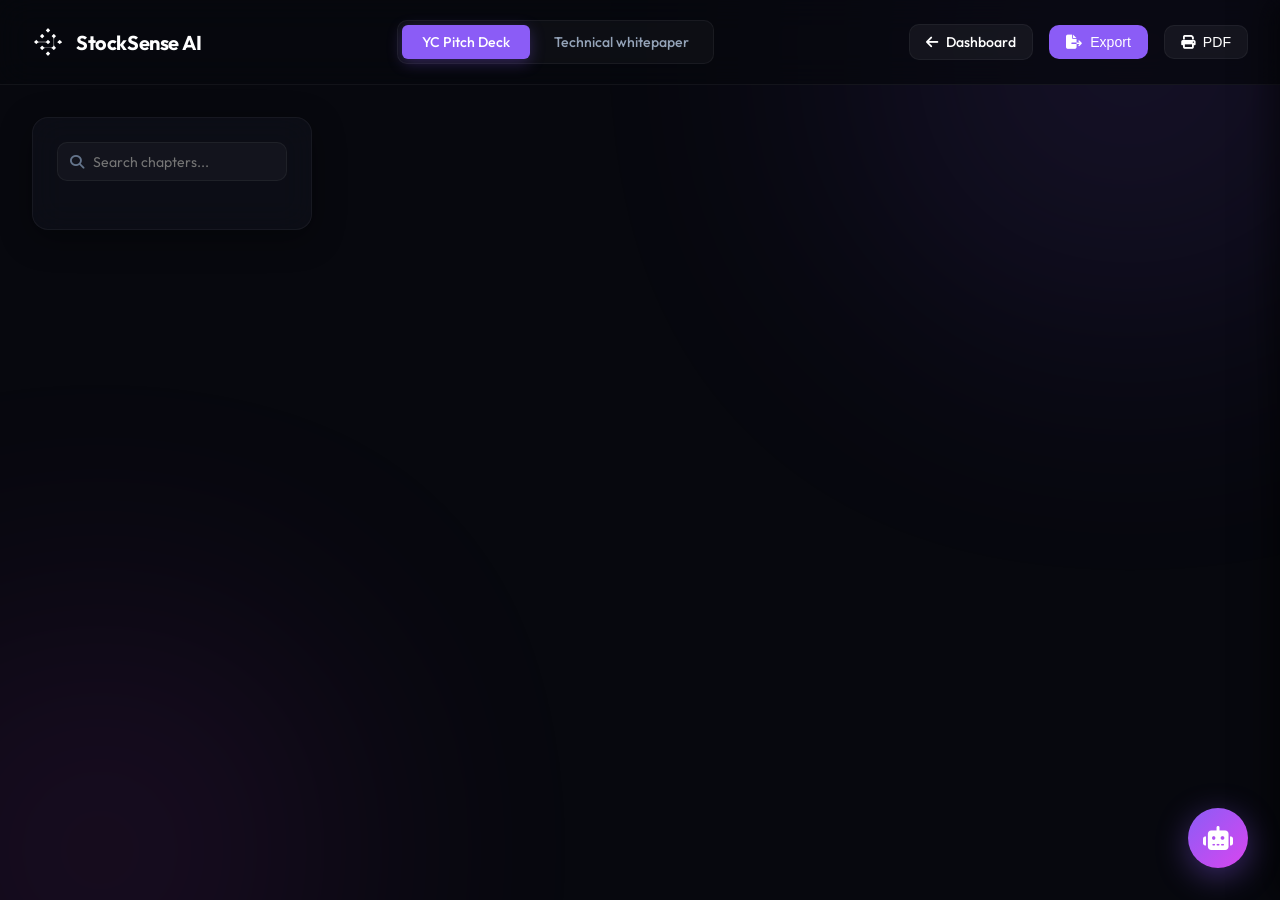
==== commit 58c67723: "refactor(ui): update team section layout, refine member details, and resolve css syntax warnings" ====
--- a/frontend/docs.html
+++ b/frontend/docs.html
@@ -126,6 +126,7 @@
             letter-spacing: -0.02em;
             background: linear-gradient(135deg, #fff, var(--text-secondary));
             -webkit-background-clip: text;
+            background-clip: text;
             -webkit-text-fill-color: transparent;
         }
 
@@ -334,6 +335,7 @@
             letter-spacing: -0.02em;
             background: linear-gradient(135deg, #fff, #94a3b8);
             -webkit-background-clip: text;
+            background-clip: text;
             -webkit-text-fill-color: transparent;
         }
 
@@ -616,6 +618,7 @@
             font-size: 3.5rem;
             background: linear-gradient(135deg, var(--accent-primary), var(--accent-secondary));
             -webkit-background-clip: text;
+            background-clip: text;
             -webkit-text-fill-color: transparent;
             margin-bottom: 1.5rem;
             filter: drop-shadow(0 0 10px rgba(139, 92, 246, 0.4));
@@ -787,6 +790,7 @@
             width: 44px;
             height: 22px;
             -webkit-appearance: none;
+            appearance: none;
             outline: none;
             background: rgba(255, 255, 255, 0.1);
             border-radius: 20px;
@@ -1020,6 +1024,7 @@
             .admin-sidebar {
                 width: 100%;
                 right: -100%;
+            }
         }
 
         /* ==========================================
